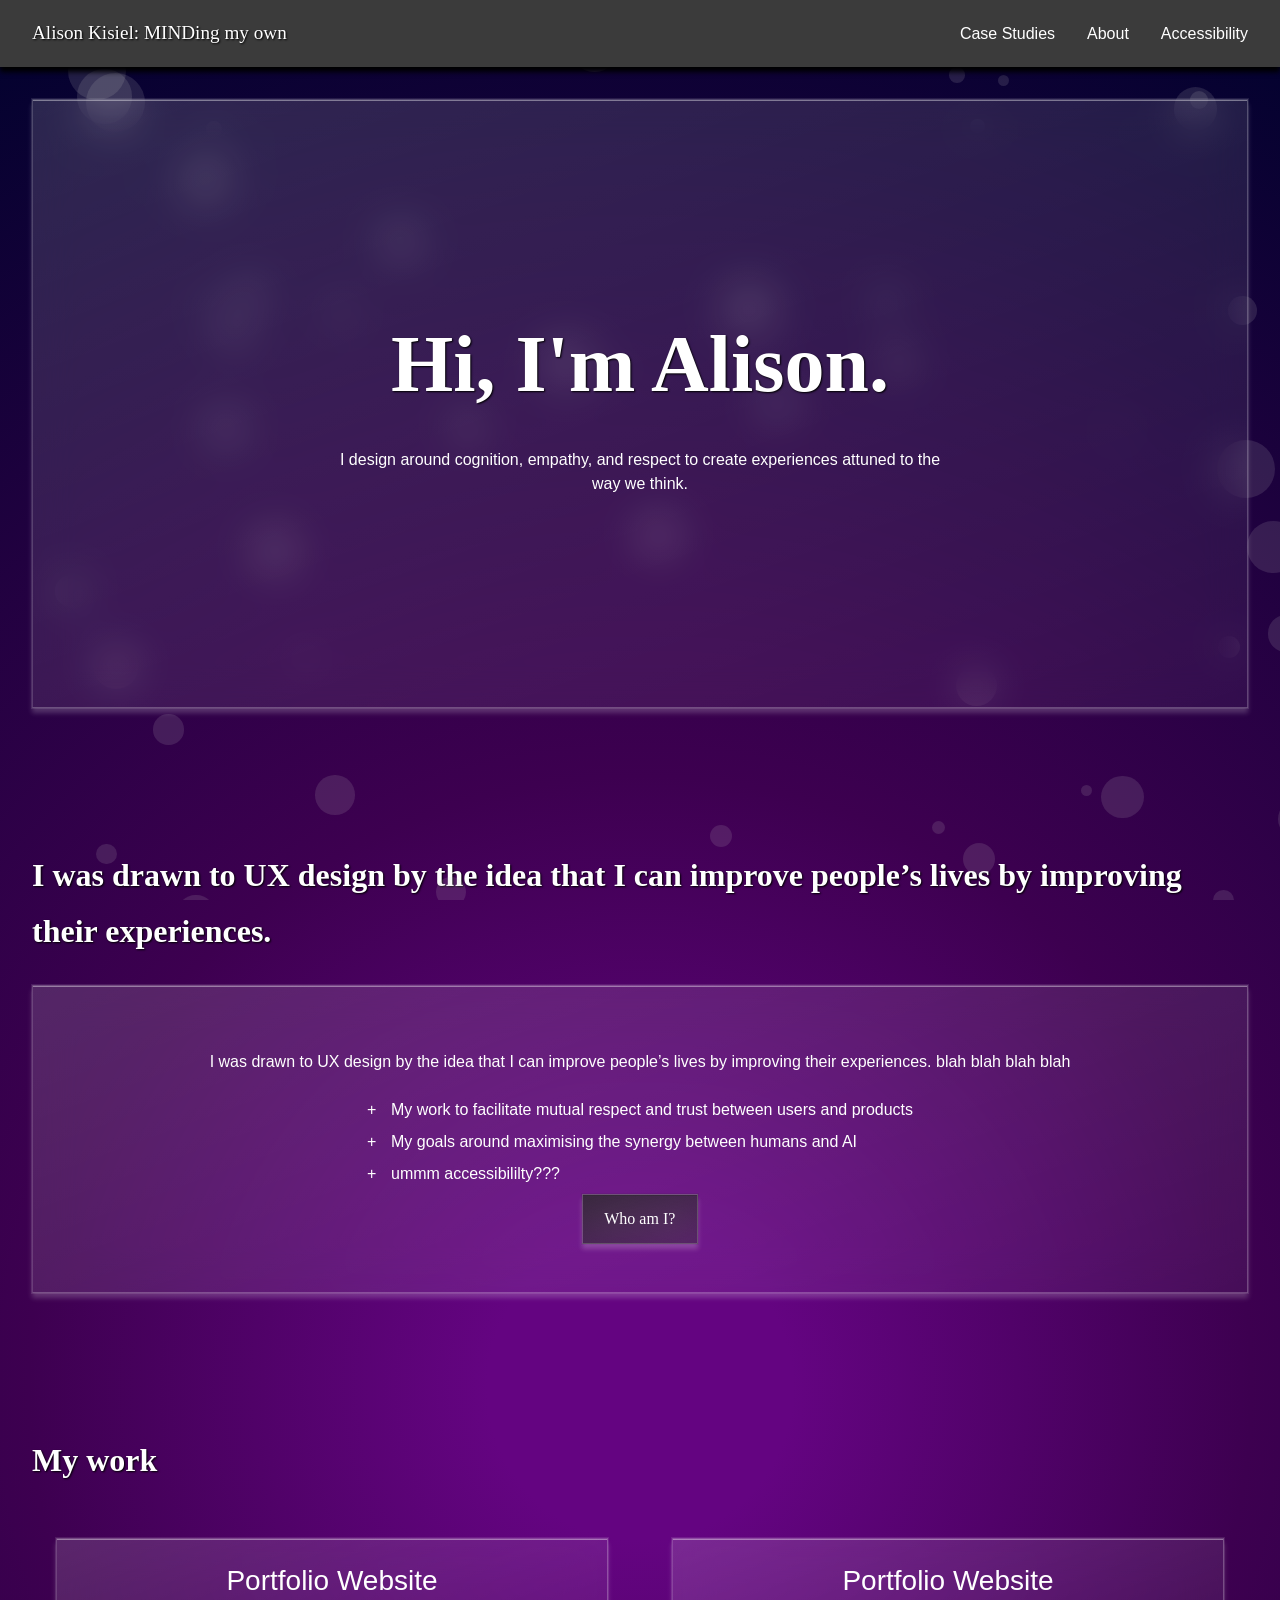
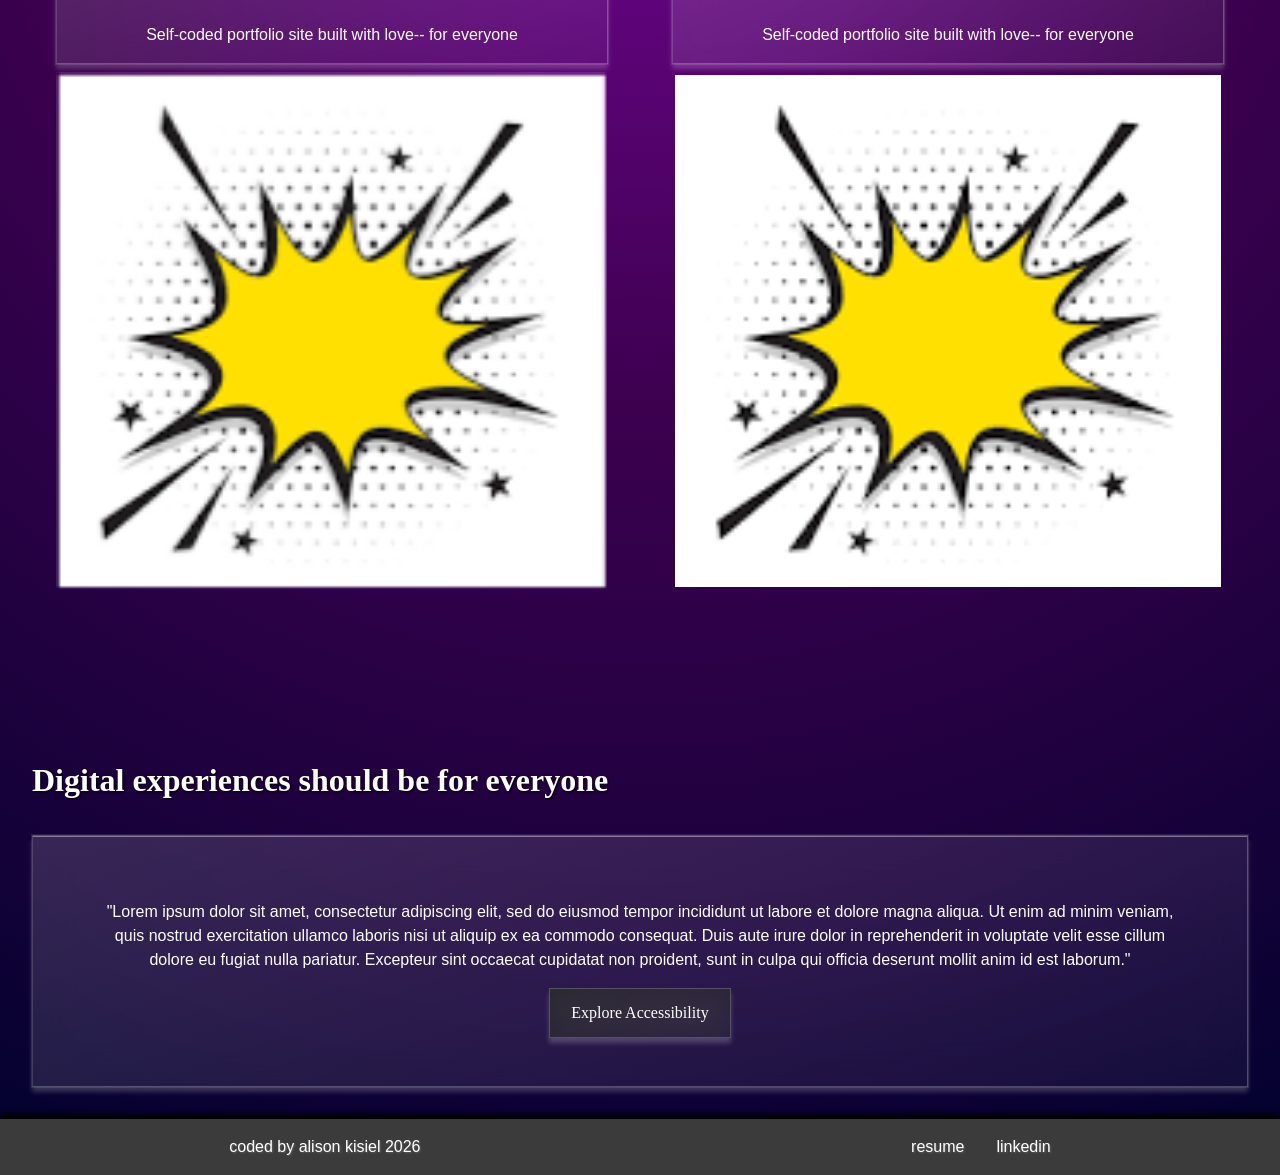
==== index.html @ b7cc429b "4/19/26 12:02 AM added hover states" ====
<!DOCTYPE html>
<html lang="en">
<head>
    <meta charset="UTF-8">
    <meta name="viewport" content="width=device-width, initial-scale=1.0">
    <link rel="stylesheet" href = "css/reset.css"/>
    <link rel="stylesheet" href="css/style.css"/>
    <link rel="stylesheet" href="css/large-style.css"/>
    <script src="https://ajax.googleapis.com/ajax/libs/jquery/3.7.1/jquery.min.js"></script>
    <title>Alison Kisiel Portfolio</title>
</head>
<body>
    <!-- HEADER -->
    <div id="particle-up-container" aria-hidden="true"></div>
    <a href="#main-content" tabindex="1" id="skip-to-content">Skip to main content</a>
    
    <header id="sticky-header">
            <!-- icon for top left of page -->
            <nav>
                <div id="home-button-wrapper">
                    <a href="index.html" id="home-button" class="remove-hover style-a">Alison Kisiel: MINDing my own</a>
                </div>
                <div>
                    <a href="case-studies.html" class="style-a">Case Studies</a>
                    <a href="about.html" class="style-a">About</a>
                    <a href="accessibility.html" class="style-a">Accessibility</a>
                </div>
            </nav>
    </header>


    <!-- MAIN -->
    <main id="main-content">
        <div id="spacing-wrapper" class="glassy-block">
            <div id="name-header">
                <h1 id="main-page-h1">Hi, I'm Alison.</h1>
                <p>I design around cognition, empathy, and respect to create experiences attuned to the way we think.</p>
            </div>
        </div>

        <!-- INTRO -->
        <section id="intro" class="main-section">
            <h2>I was drawn to UX design by the idea that I can improve people’s lives by improving their experiences.</h2>
            <div class="section-sans-header glassy-block">
                <p>I was drawn to UX design by the idea that I can improve people’s lives by improving their experiences. 
                    blah blah blah blah
                </p>
                <ul>
                    <li>My work to facilitate mutual respect and trust between users and products</li>
                    <li>My goals around maximising the synergy between humans and AI</li>
                    <li>ummm accessibililty???</li>
                </ul>
                <a href="about.html" class="explore-button">Who am I?</a>

            </div>
        </section>


        <!-- MY WORK -->
        <section id="my-work" class="main-section" aria-labelledby="my-work-header">
            <h2 id="my-work-header">My work</h2>
            <div id="case-study-card-wrapper">
                <div class="case-study-card">
                    <div id="case-study-card-text" class="glassy-block">
                        <h3>Portfolio Website</h3>
                        <p>Self-coded portfolio site built with love-- for everyone</p>
                    </div>    
                    <figure>                        
                        <a href="case-studies.html">
                            <img src="images/download.png" class="image-link" alt="descriptive alt text for the seond alt text">
                        </a>
                    </figure> 
                </div>

                <div class="case-study-card">
                    <div id="case-study-card-text" class="glassy-block">
                        <h3>Portfolio Website</h3>
                        <p>Self-coded portfolio site built with love-- for everyone</p>
                    </div>
                    <figure>                        
                        <a href="case-studies.html">
                            <img src="images/download.png" class="image-link" alt="descriptive alt text for the second case study image">
                        </a>
                    </figure>
                </div>
            </div>
        </section>
        
        <!-- ACCESSIBILITY -->
        <section id="accessibility-blurb" class="main-section" aria-labelledby="accessibiility-blurb-header">
            <h2 id="accessibiility-blurb-header">Digital experiences should be for everyone</h2>
            <div class="section-sans-header glassy-block">
                <p>"Lorem ipsum dolor sit amet, consectetur adipiscing elit, sed do eiusmod tempor incididunt ut labore et dolore magna aliqua. Ut enim ad minim veniam, quis nostrud exercitation ullamco laboris nisi ut aliquip ex ea commodo consequat. Duis aute irure dolor in reprehenderit in voluptate velit esse cillum dolore eu fugiat nulla pariatur. Excepteur sint occaecat cupidatat non proident, sunt in culpa qui officia deserunt mollit anim id est laborum."</p>
                <a href="accessibility.html" class="explore-button">Explore Accessibility</a>
            </div>
        </section>
    </main>
    <!-- FOOTER -->
    <footer>
        <p>coded by alison kisiel 2026</p>
        <div id="contact">
            <a href="documents/Alison_Kisiel_Resume.pdf" target="_blank" class="style-a">resume</a>
            <a href="https://www.linkedin.com/in/alison-kisiel-950259298/" target="_blank" class="style-a">linkedin</a>
        </div>
    </footer>
    
    <script src="js/javascript.js"></script>
</body>
</html>
---- css/style.css ----
/* ~~~~~~~~~~~~~~~~~~~~~~~STYLING DEFAULTS~~~~~~~~~~~~~~~~~~~~~~~~~~~~ */
* {
    box-sizing: border-box;
}
:root {
    --page-margin: 2em;
    --format-gap: 2em;
    --page-purple: #3d0050;
    --page-blue: #00022d;
    --page-gray: #3b3b3b;
    --card-color: linear-gradient(160deg, rgba(255, 255, 255, 0.15) 0%, rgba(255,255,255, 0.05) 100%);
    --card-border: rgba(255, 255, 255, 0.2);
    --text-color: white;
    --text-shadow-color: black;
    --box-shadow-color: var(--card-border);
;
}

/* text and cross-section styling */
p, li, nav a, footer a, h3 {
    font-family: 'Segoe UI', Tahoma, Geneva, Verdana, sans-serif, sans-serif;
}
h1, h2 {
    font-family: Georgia, 'Times New Roman', Times, serif;
    text-shadow: 1px 1px 2px var(--text-shadow-color);

}
#home-button {
    font-family: Georgia, 'Times New Roman', Times, serif;
    font-size: 1.2em;
    text-shadow: 1px 1px 2px var(--text-shadow-color);
}
footer > * {
    text-shadow: 1px 1px 2px var(--box-shadow-color);
}
h1 {
    display: block;
    font-size: 3em;
    font-weight: bold;
    line-height: 1.2em;
    margin-top: 0.25em;
    margin-bottom: 0.25em;
    color: var(--text-color);
 }
 h2 {
    display: block;
    line-height: 1.75em;
    font-weight: bold;
    font-size: 2em;
    margin-top: 0.83em;
    margin-bottom: 0.83em;
    color: var(--text-color);

 }
 h3 {
    display: block;
    /* font-weight: bold; */
    /* font-size: 1.35em; */
    font-size: 1.75em;
    margin-top: 1em;
    margin-bottom: 1em;
    color: var(--text-color);

 }
p, nav a{
    display: block;
    line-height: 1.5em;
    margin-top: 1em;
    margin-bottom: 1em;
    color: var(--text-color);

}
ul {
    list-style: none;
    padding-left: 0;
}
li {
    position: relative;
    padding-left: 1.5em;

    display: block;
    line-height: 1.5em;
    margin-top: 0.5em;
    margin-bottom: 0.5em;
    color: var(--text-color);
}
li:before {
    content: "+";
    position: absolute;
    left: 0;
}

a:focus-visible {
border: 3px dashed red;
}


body {
    background: radial-gradient(circle at center, #640481 10%, var(--page-purple) 40%, var(--page-blue));
}

/* styling nav links */
a {
    color: var(--text-color);
    text-decoration: none;
    position: relative;
    z-index: 0;
}
.style-a:before{
    content:"";
    inset: -0.5em;
    position: absolute;
    pointer-events: none;
    transition: opacity 0.2s ease;
    opacity: 0;
    z-index: -1;


    background: var(--card-color);
    border: 1px solid var(--card-border);
    backdrop-filter: blur(20px);
    box-shadow: 0 1px 1px var(--box-shadow-color),
    inset 0 1px 0 rgba(255, 255, 255, 0.4),
    0 0 0 1px rgba(255, 255, 255, 0.1);
}
.style-a:hover:before {
    opacity: 1;
}




#skip-to-content {
    display: block;
    position: absolute;
    top: -100px;
    text-align: center;
    background-color: white;
    color: black; 
    padding: 1em;  
    z-index: 100;

    transition-property: top;
    transition-duration: 0.2s;
}
#skip-to-content:focus {
    top:10px;
    left: 10px;

}



/* styling the cards to be glossy*/
.glassy-block {
    background: var(--card-color);
    border: 1px solid var(--card-border);
    backdrop-filter: blur(20px);

    box-shadow: 0 5px 5px var(--box-shadow-color),
    inset 0 1px 0 rgba(255, 255, 255, 0.4),
    0 0 0 1px rgba(255, 255, 255, 0.1);
}

.section-sans-header {
    padding: 3em 4em;
}

/* styling the buttons inside the cards to be even glassier */
.explore-button {
    background:linear-gradient(
    160deg,
    rgba(43, 43, 43, 0.8) 0%, 
    rgba(43, 43, 43, 0.4) 100%
    );

    border: 1px solid var(--card-border);
    backdrop-filter: blur(15px);
    transition: 0.1s box-shadow ease;

    box-shadow: 0 5px 5px var(--box-shadow-color),
    inset 0 1px 0 rgba(43, 43, 43, 0.4),
    0 0 0 1px rgba(43, 43, 43, 0.1);
    padding: 1em 1.33em;
}
.explore-button:hover {
    box-shadow: 0 -2px 3px var(--box-shadow-color),
    inset 1px 2px 5px 2px rgba(43, 43, 43, 0.4),
    0 0 0 1px rgba(43, 43, 43, 0.1);
}

/*~~~~~~~~~~~~~~~~~~~~~~~~~STYLING MAIN PAGE~~~~~~~~~~~~~~~~~~~~ */
#main-page-h1 {
    font-size: 5em;
}

/* styling the main content */
main {
    margin: var(--page-margin);
    display: grid;
    gap: 7em;
}

/* styling the hi im alison block */
#spacing-wrapper {
    display: flex;
    justify-content: center;
    align-content: center;
    
}

#name-header {
    aspect-ratio: 1;
    display: grid;
    align-content: center;
    justify-content: center;
    text-align: center;
    width: 50%;

}
#name-header p {
    font-size: 1em;
}

#my-work {
    display: grid;
}
#case-study-card-wrapper {
    display: grid;
    gap: 1em;
}

.case-study-card {
    display: grid;
    padding: 1.5em;
    justify-content: stretch;
    gap: 0.5em;
}

#case-study-card-text {
    /* padding: 0.75em 1em; */
    text-align: center;
    /* justify-self: center; */
}



/* making the image BIG */
.case-study-card img {
    display: block;
    width: 100%;
    height: auto;
    padding: 3px;
}
.case-study-card a {
    display: block;
    outline-offset: 4px;
}



/* fix the h3 top margin for spacing */
.case-study-card > *{
    text-align: left;
}
/*                                     */

/*                          */

/* styling accesssibility card without header and the top blurb*/
.section-sans-header {
    display: grid;
    justify-items: center;
}
.section-sans-header p {    
    text-align: center;
}   



/* styling the footer */
footer {
    display: flex;
    position: relative;
    justify-content: space-around;
    margin: var(--page-margin);
    gap: var(--format-gap);
    background-color: var(--page-gray);
    box-shadow: 0px -5px 5px black;
    margin: 0;
    
}
#contact {
    display: flex;
    align-items: center;
    gap: var(--format-gap);
}

@media (min-width: 700px) {
    
}


/* styling the particles */
#particle-up-container {
    position: fixed;
    top: 0;
    left: 0;
    width: 100%;
    height: 100%;
    z-index: 0;
    /* stops particles from expanding the screen */
    overflow: hidden;
    /* stops it from blocking clicks */
    pointer-events: none;
    
}
.particle {
    position: absolute;
    border-radius: 50%;
    background: rgba(194, 194, 194, 0.15);
    animation: float 10s infinite linear;
}

@keyframes float {
    0% {
        transform: translateY(0) rotate(0deg);
        opacity: 1;
    }
    100% {
        transform: translateY(-150vh) rotate(360deg);
        opacity: 0;
    }
}




/* ~~~~~~~~~~~~~~~~~~~~~~~~~~~STYLING THE ACCESSIBILITY PAGE~~~~~~~~~~~~~~~~~~~~~~~~~~~~~~~~~~ */



/* ~~~~~~~~~~~~~~~~~~~~~~~~~~~STYLING THE CASE STUDIES PAGE~~~~~~~~~~~~~~~~~~~~~~~~~~~~~~~~~~ */
#cs-case-study-card-wrapper {
    display: grid;
    gap: 2em;
}

/* ~~~~~~~~~~~~~~~~~~~~~~~~~~~STYLING THE ABOUT PAGE~~~~~~~~~~~~~~~~~~~~~~~~~~~~~~~~~~ */
---- css/large-style.css ----
@media (min-width: 700px) {

/* styling the header */


#sticky-header {
    position: sticky;
    z-index: 50;
    top: 0;
    transition: top 0.5s ease-in-out;
    background-color: var(--page-gray);
    box-shadow: 0px 5px 5px var(--text-shadow-color);
    
}


nav { 
    margin: 0 var(--page-margin);
    display: flex;
    justify-content: space-between;
    align-items: center;
    gap: var(--format-gap);
}
nav div {
    display: flex;
    justify-content: flex-end;
    gap: var(--format-gap);
}
nav div a {
    text-align: center;
}
}

@media (min-width: 1000px) {
    #case-study-card-wrapper {
    display: grid;
    grid-template-columns: auto auto;
    gap: 1em;
}
}
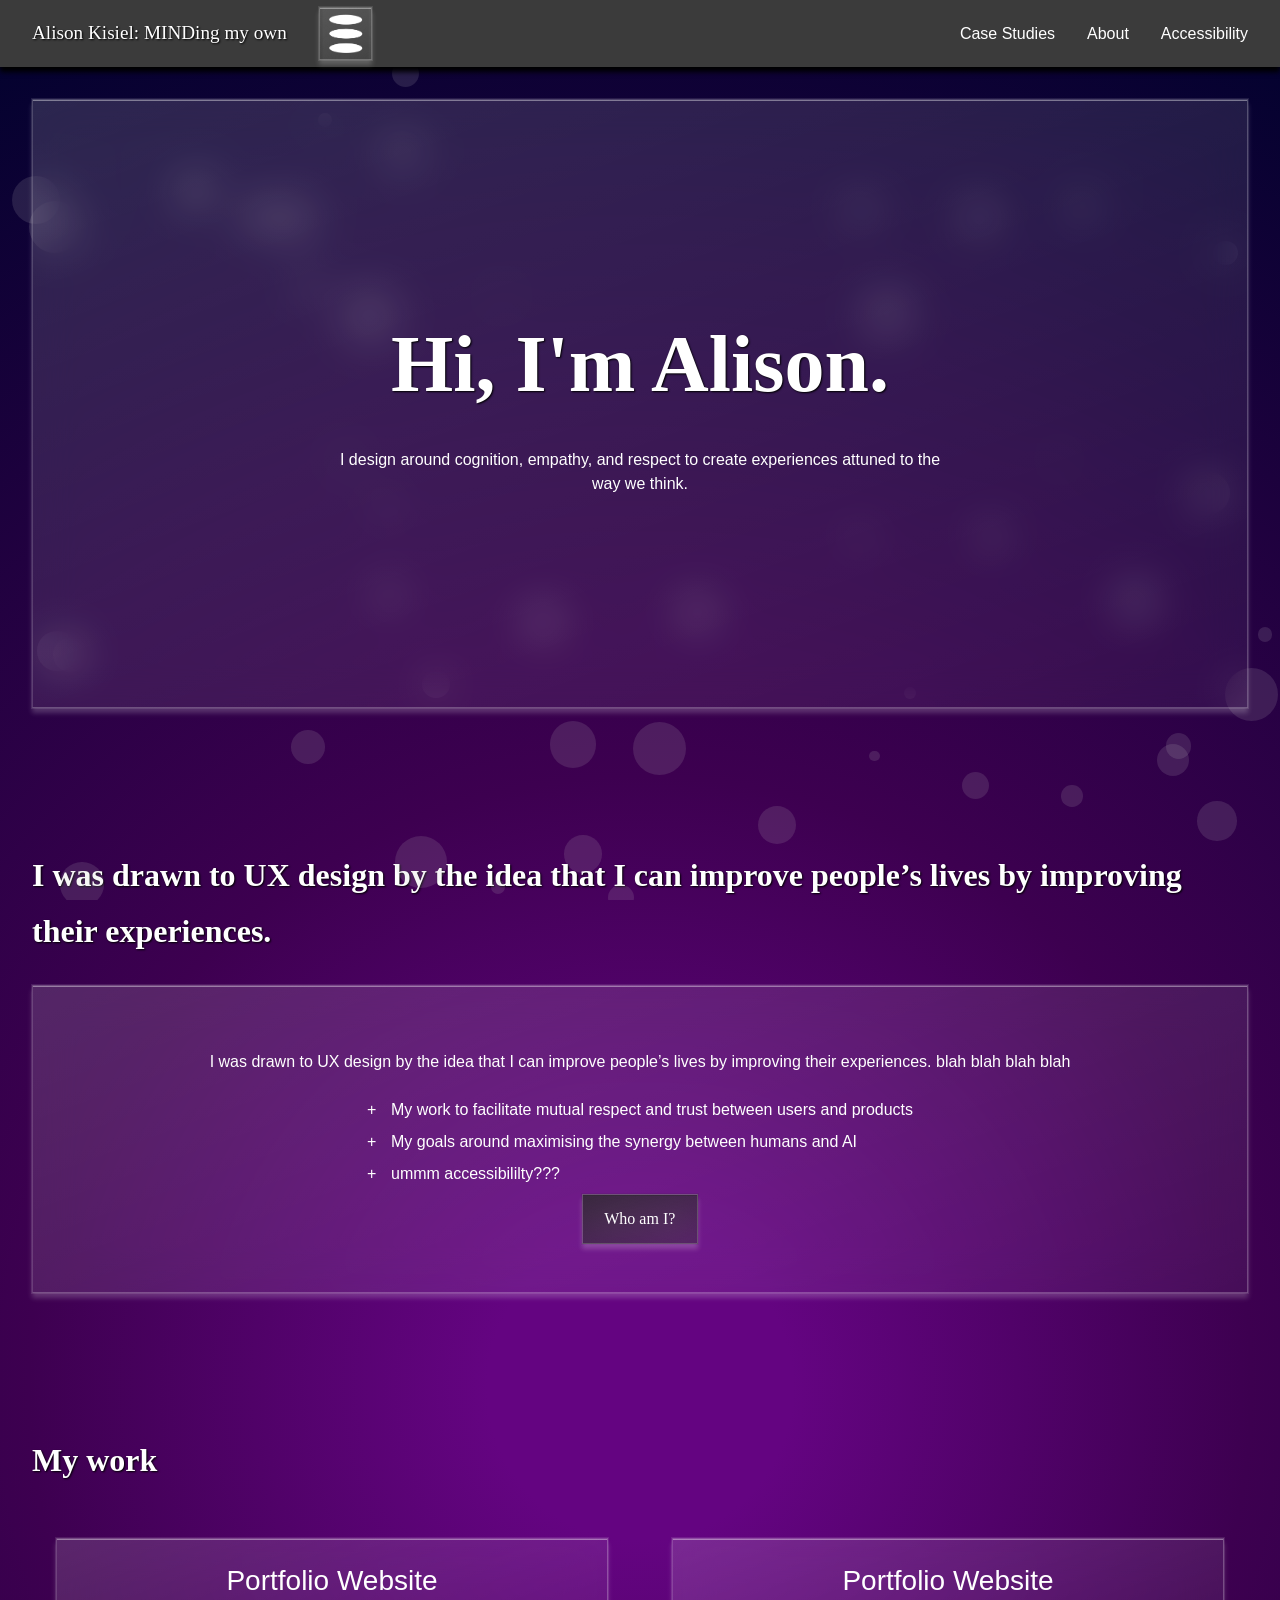
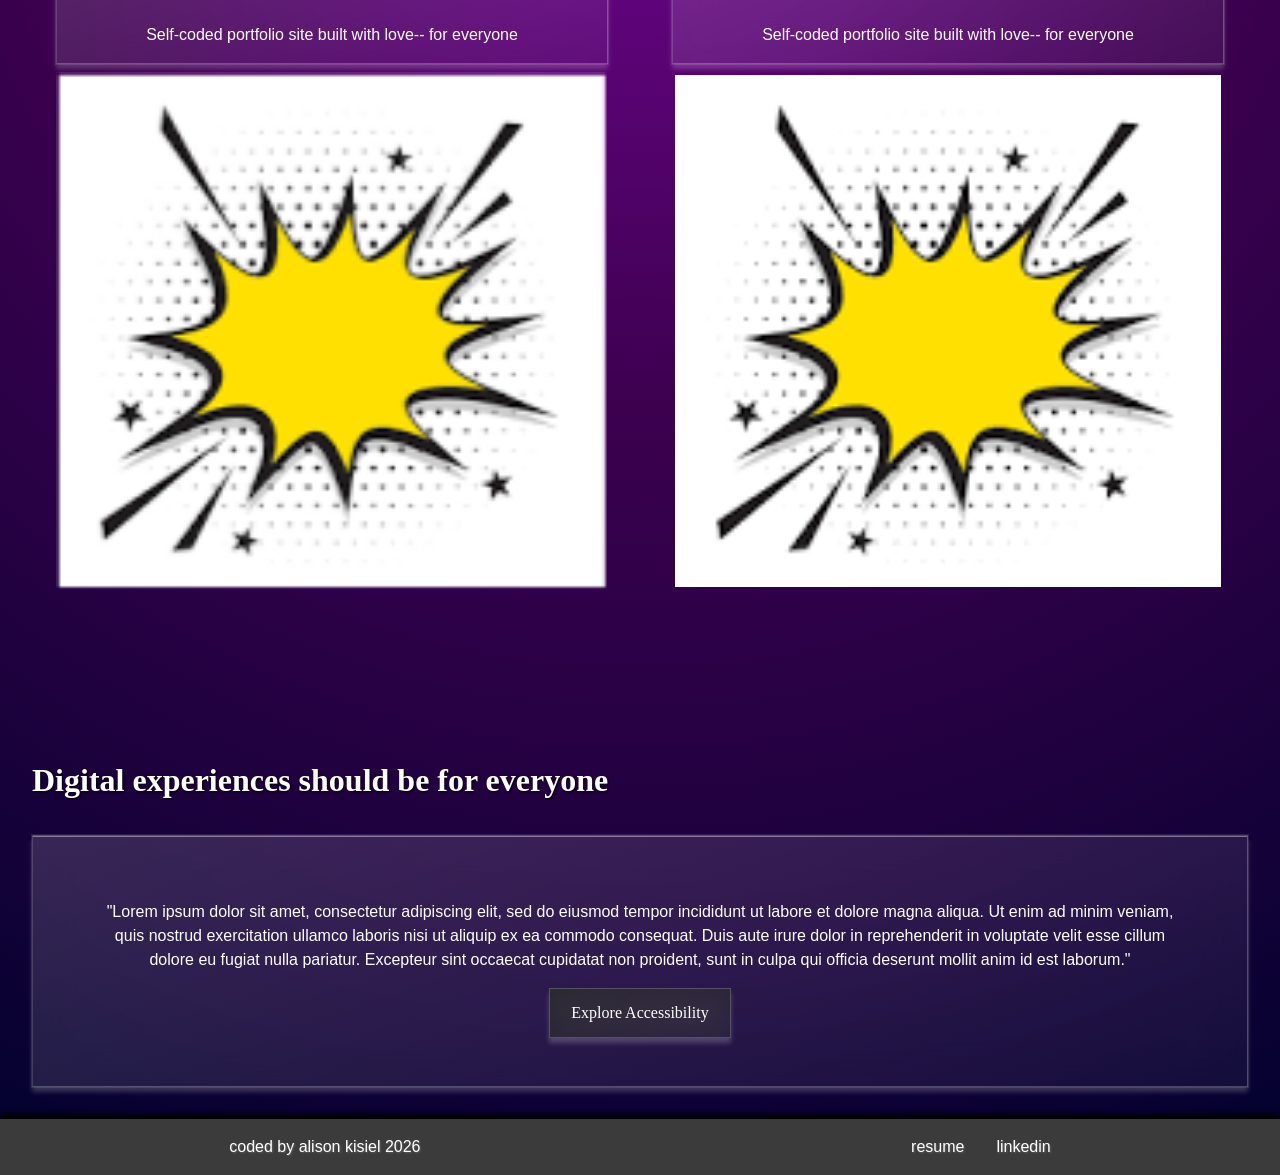
==== commit b33a808b: "added collapsabe banner" ====
--- a/index.html
+++ b/index.html
@@ -6,7 +6,6 @@
     <link rel="stylesheet" href = "css/reset.css"/>
     <link rel="stylesheet" href="css/style.css"/>
     <link rel="stylesheet" href="css/large-style.css"/>
-    <script src="https://ajax.googleapis.com/ajax/libs/jquery/3.7.1/jquery.min.js"></script>
     <title>Alison Kisiel Portfolio</title>
 </head>
 <body>
@@ -19,13 +18,15 @@
             <nav>
                 <div id="home-button-wrapper">
                     <a href="index.html" id="home-button" class="remove-hover style-a">Alison Kisiel: MINDing my own</a>
+                    <button id="menu-toggle" class="glassy-block"></button>
                 </div>
-                <div>
+                <div id="menu-items">
                     <a href="case-studies.html" class="style-a">Case Studies</a>
                     <a href="about.html" class="style-a">About</a>
                     <a href="accessibility.html" class="style-a">Accessibility</a>
                 </div>
             </nav>
+            
     </header>
 
 
--- a/css/style.css
+++ b/css/style.css
@@ -128,8 +128,6 @@
 }
 
 
-
-
 #skip-to-content {
     display: block;
     position: absolute;
@@ -188,6 +186,50 @@
     inset 1px 2px 5px 2px rgba(43, 43, 43, 0.4),
     0 0 0 1px rgba(43, 43, 43, 0.1);
 }
+
+
+
+/* styling the header (mobile-first)*/
+#sticky-header {
+    display: grid;
+    justify-content: stretch;
+    position: sticky;
+    z-index: 50;
+    top: 0;
+    transition: top 0.5s ease-in-out;
+    background-color: var(--page-gray);
+    box-shadow: 0px 5px 5px var(--text-shadow-color);
+}
+#home-button-wrapper {
+    display: flex;
+    align-items: center;
+    justify-content: space-between;
+
+}
+#menu-toggle {
+    background: var(--card-color), url("../images/three-lines.png");
+    background-size: 90%;
+    background-position: center;
+    transition: box-shadow 0.2s ease-in;
+    height: 4em;
+    width: 4em;
+}
+#menu-toggle:hover {
+    box-shadow: 0 -2px 3px var(--box-shadow-color),
+    inset 1px 2px 5px 2px rgba(255, 255, 255, 0.4),
+    0 0 0 1px rgba(255, 255, 255, 0.1);
+}
+.invisible {
+    display:none;
+}
+
+nav {
+    margin: 0 var(--page-margin);
+    display: grid;
+}
+
+
+
 
 /*~~~~~~~~~~~~~~~~~~~~~~~~~STYLING MAIN PAGE~~~~~~~~~~~~~~~~~~~~ */
 #main-page-h1 {
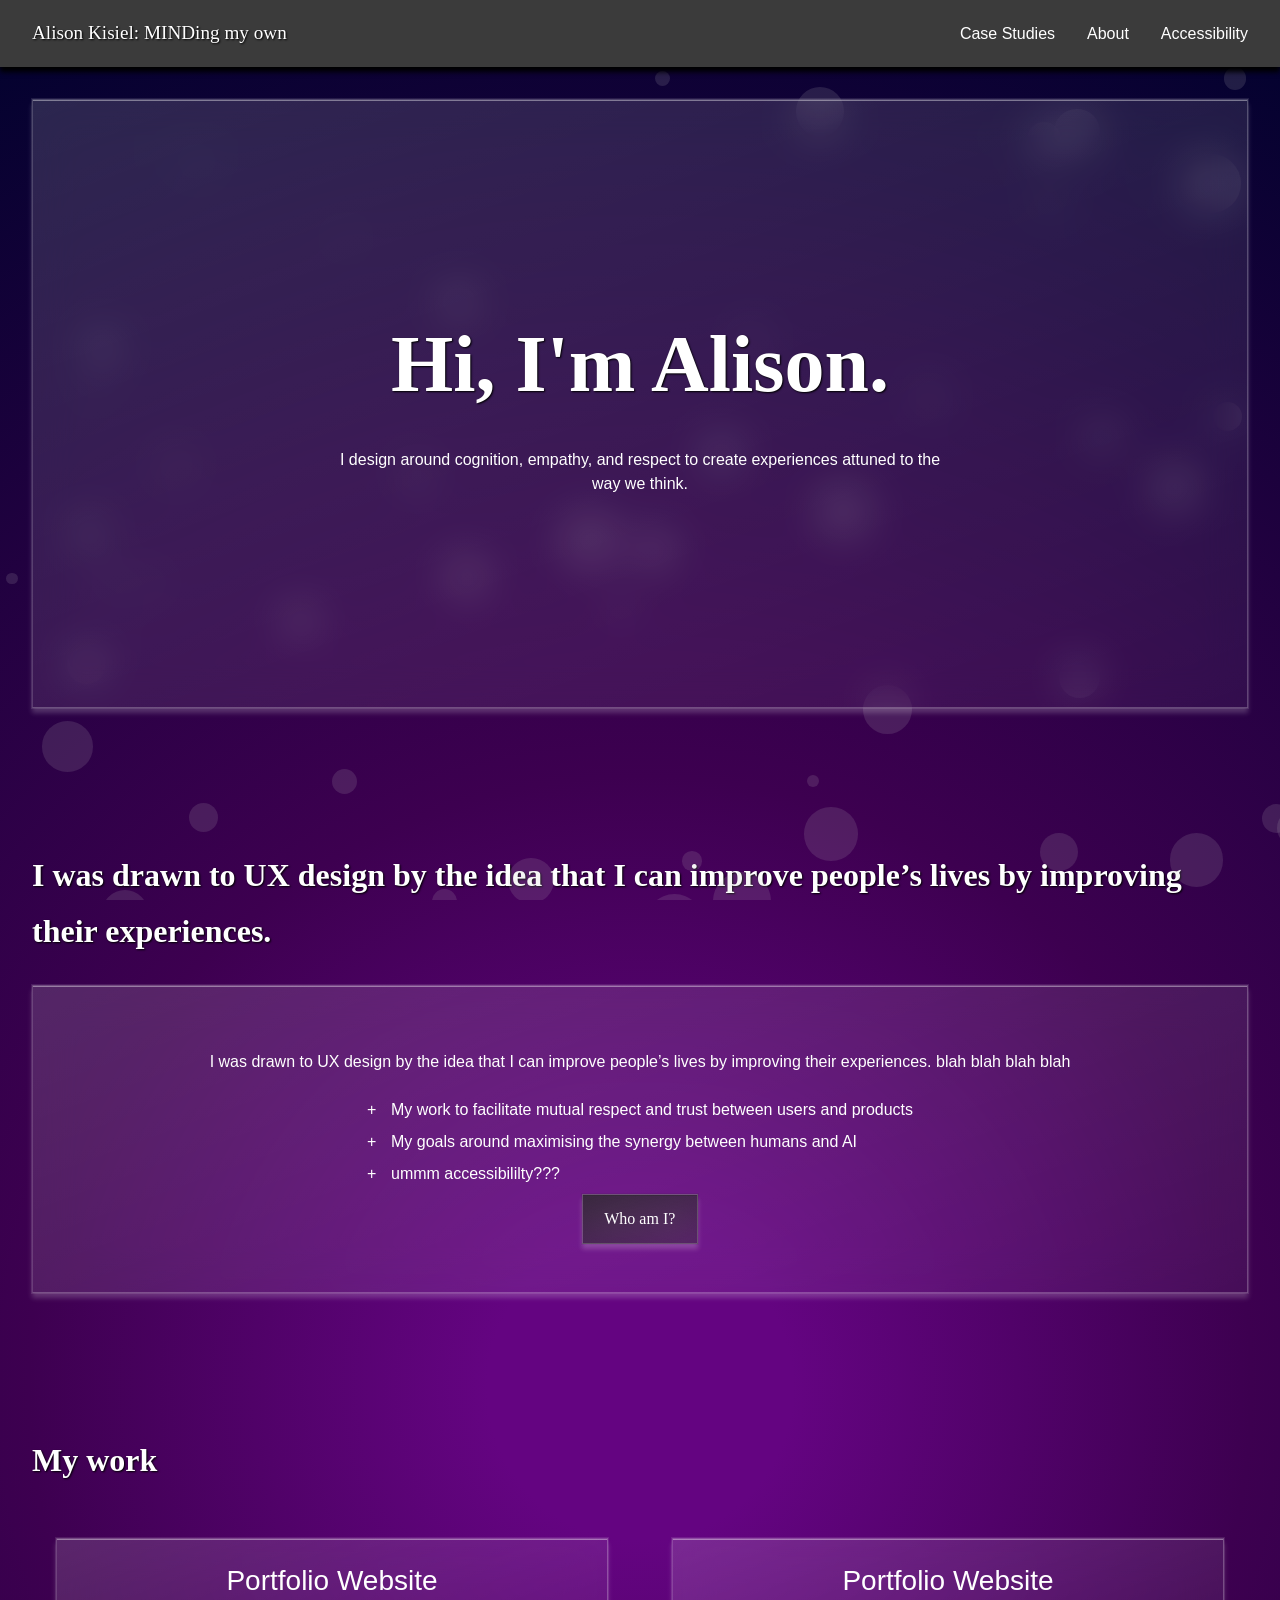
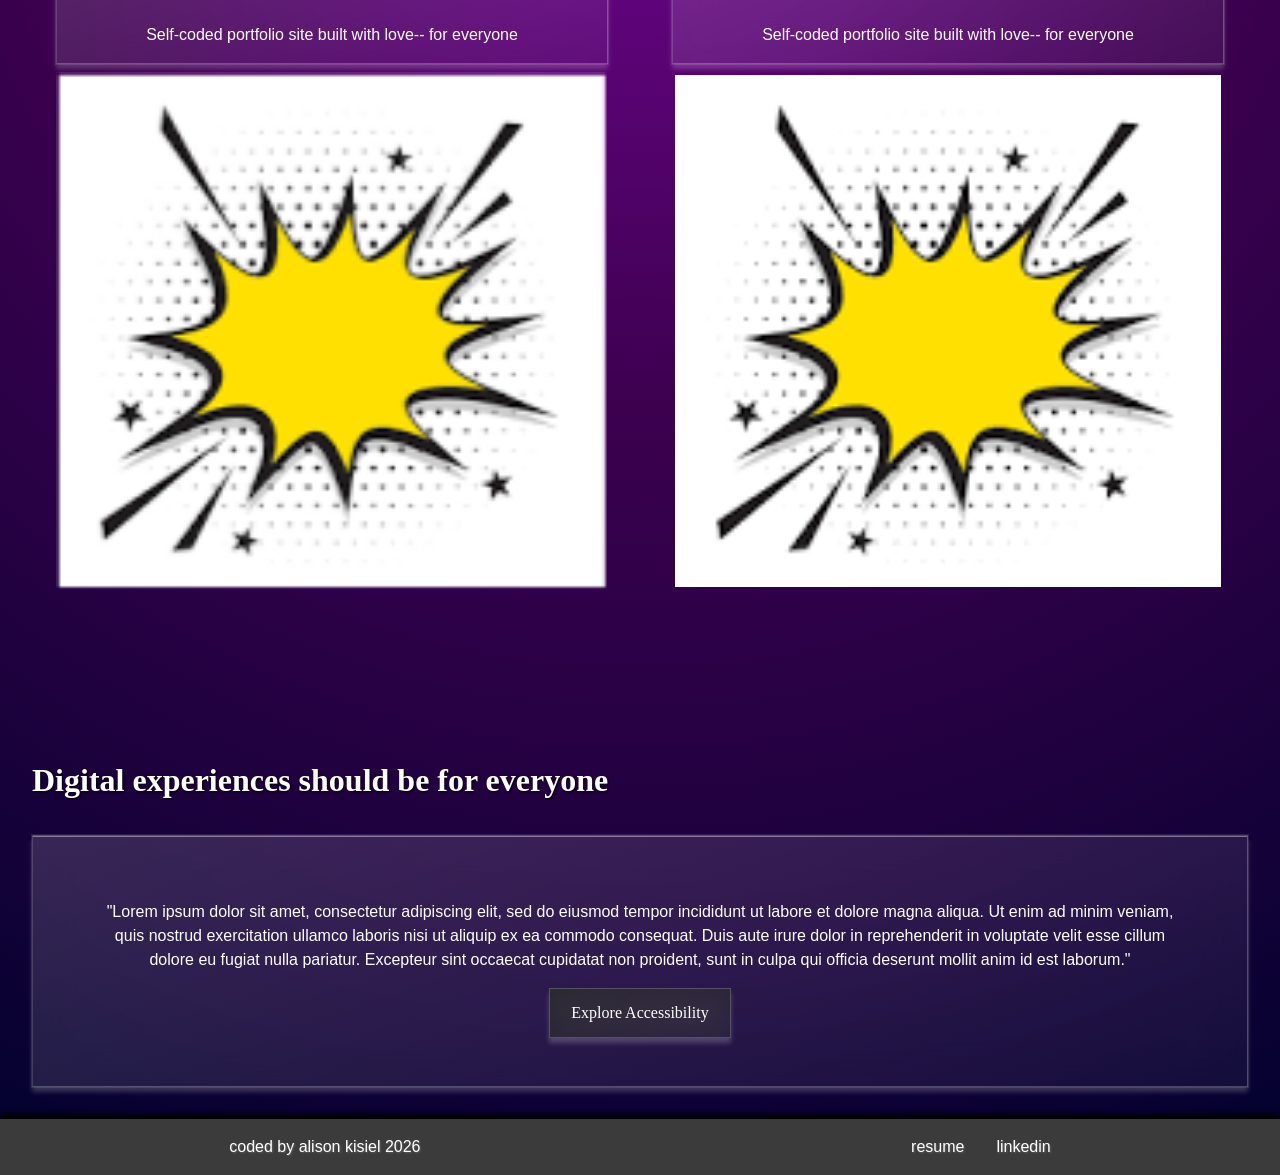
==== commit 6bb165f9: "4/19/26 5:39 PM we are almost done just gotta do spacing & clamp" ====
--- a/index.html
+++ b/index.html
@@ -20,7 +20,7 @@
                     <a href="index.html" id="home-button" class="remove-hover style-a">Alison Kisiel: MINDing my own</a>
                     <button id="menu-toggle" class="glassy-block"></button>
                 </div>
-                <div id="menu-items">
+                <div id="menu-items" class="invisible">
                     <a href="case-studies.html" class="style-a">Case Studies</a>
                     <a href="about.html" class="style-a">About</a>
                     <a href="accessibility.html" class="style-a">Accessibility</a>
--- a/css/style.css
+++ b/css/style.css
@@ -210,6 +210,8 @@
     background: var(--card-color), url("../images/three-lines.png");
     background-size: 90%;
     background-position: center;
+    background-repeat: no-repeat;
+    
     transition: box-shadow 0.2s ease-in;
     height: 4em;
     width: 4em;
@@ -219,6 +221,7 @@
     inset 1px 2px 5px 2px rgba(255, 255, 255, 0.4),
     0 0 0 1px rgba(255, 255, 255, 0.1);
 }
+
 .invisible {
     display:none;
 }
@@ -296,8 +299,17 @@
 }
 .case-study-card a {
     display: block;
+    object-fit: cover;
+    align-content: center;
+    justify-content: center;
     outline-offset: 4px;
-}
+    transition: transform 0.2s ease;
+}
+
+.case-study-card a:hover img {
+    transform: scale(0.98);
+}
+
 
 
 
@@ -337,11 +349,6 @@
     align-items: center;
     gap: var(--format-gap);
 }
-
-@media (min-width: 700px) {
-    
-}
-
 
 /* styling the particles */
 #particle-up-container {
@@ -389,3 +396,16 @@
 }
 
 /* ~~~~~~~~~~~~~~~~~~~~~~~~~~~STYLING THE ABOUT PAGE~~~~~~~~~~~~~~~~~~~~~~~~~~~~~~~~~~ */
+
+
+
+
+@media (prefers-reduced-motion: reduce) {
+    *, *:before, *:hover {
+        transition: none !important;
+    }
+    .particle {
+        animation: none;
+    }
+
+}
--- a/css/large-style.css
+++ b/css/large-style.css
@@ -1,8 +1,6 @@
 @media (min-width: 700px) {
 
 /* styling the header */
-
-
 #sticky-header {
     position: sticky;
     z-index: 50;
@@ -10,7 +8,12 @@
     transition: top 0.5s ease-in-out;
     background-color: var(--page-gray);
     box-shadow: 0px 5px 5px var(--text-shadow-color);
-    
+}
+#menu-toggle {
+    display: none;
+}
+#menu-items {
+    display: flex;
 }
 
 
@@ -31,6 +34,10 @@
 }
 }
 
+
+
+
+
 @media (min-width: 1000px) {
     #case-study-card-wrapper {
     display: grid;
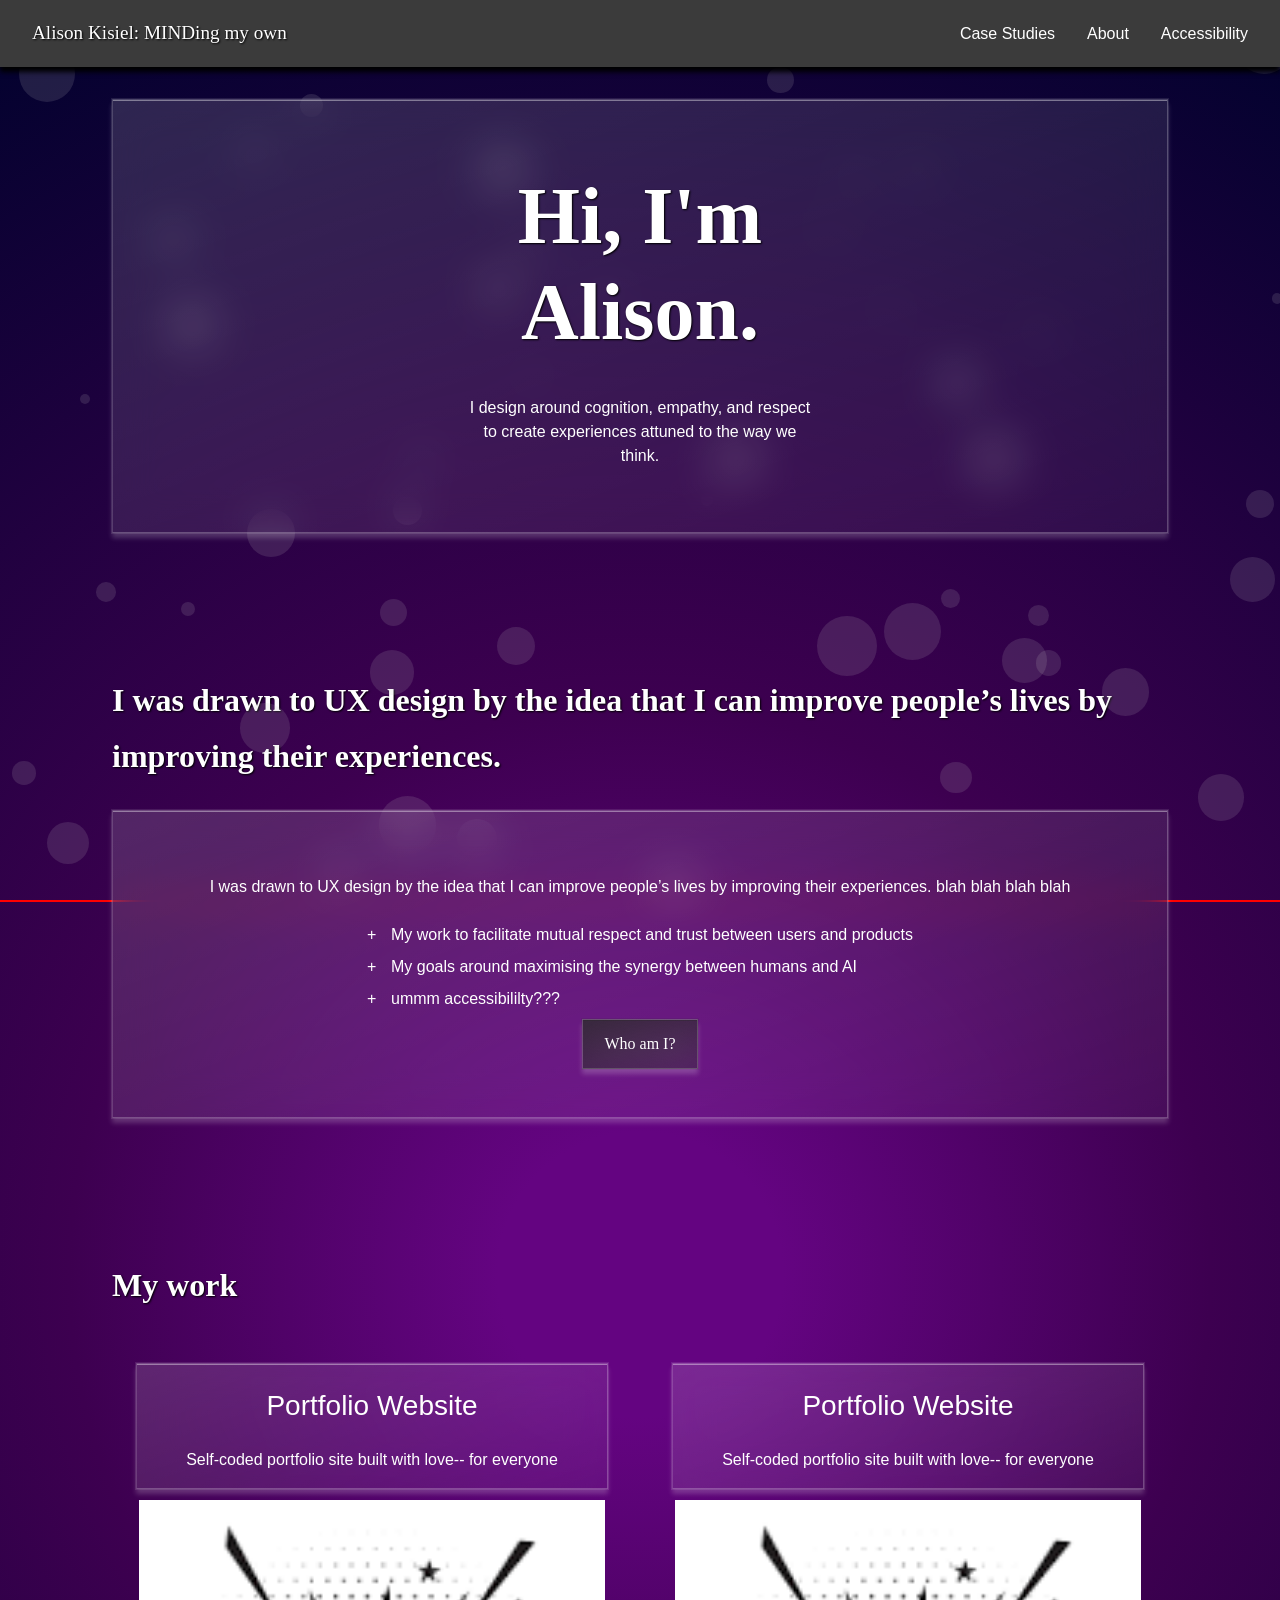
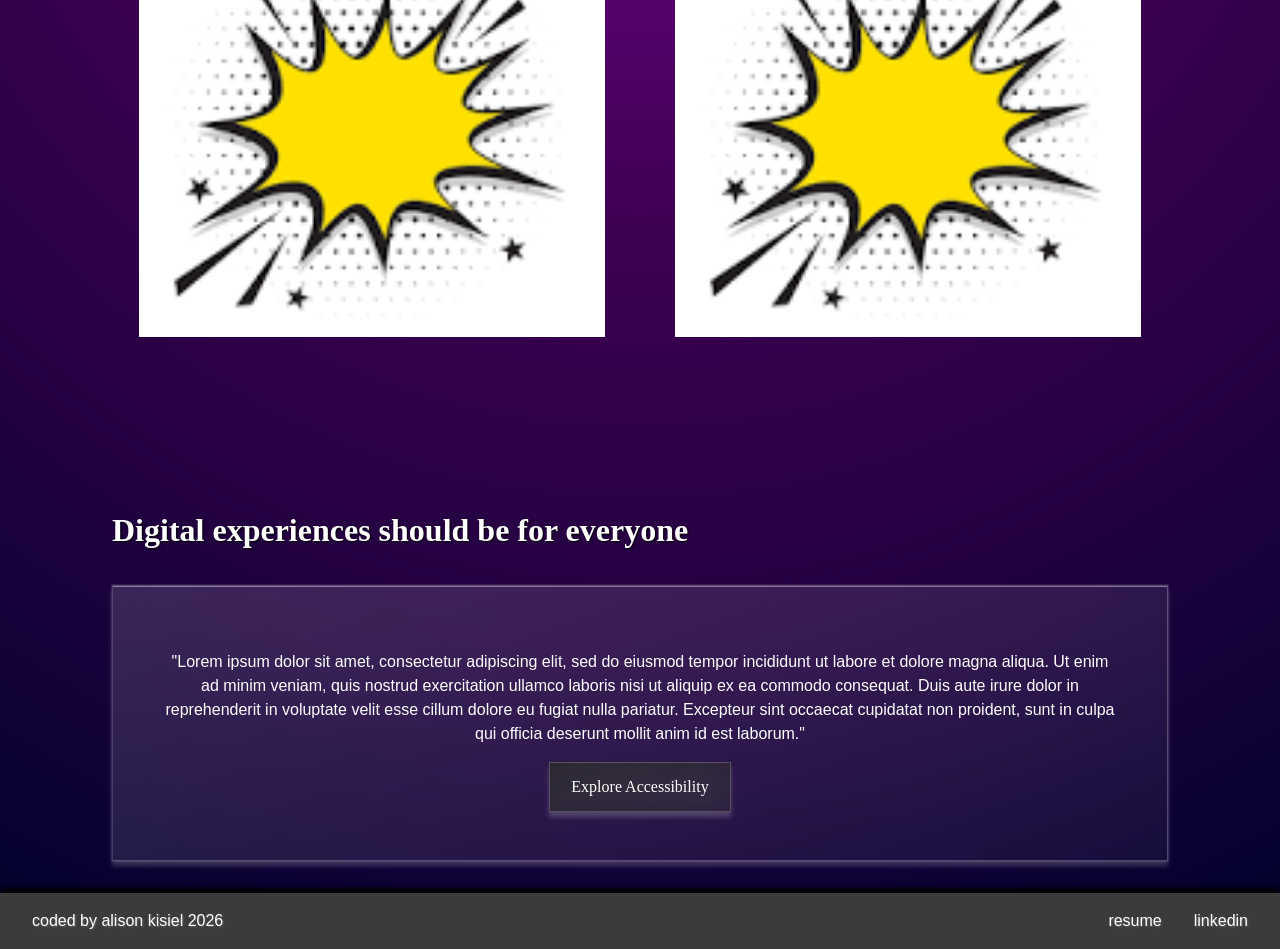
==== commit 4e7bcf45: "fixed footer" ====
--- a/index.html
+++ b/index.html
@@ -98,10 +98,12 @@
     </main>
     <!-- FOOTER -->
     <footer>
-        <p>coded by alison kisiel 2026</p>
-        <div id="contact">
-            <a href="documents/Alison_Kisiel_Resume.pdf" target="_blank" class="style-a">resume</a>
-            <a href="https://www.linkedin.com/in/alison-kisiel-950259298/" target="_blank" class="style-a">linkedin</a>
+        <div id="footer-wrapper">
+            <p>coded by alison kisiel 2026</p>
+            <div id="contact">
+                <a href="documents/Alison_Kisiel_Resume.pdf" target="_blank" class="style-a">resume</a>
+                <a href="https://www.linkedin.com/in/alison-kisiel-950259298/" target="_blank" class="style-a">linkedin</a>
+            </div>
         </div>
     </footer>
     
--- a/css/style.css
+++ b/css/style.css
@@ -3,8 +3,8 @@
     box-sizing: border-box;
 }
 :root {
-    --page-margin: 2em;
-    --format-gap: 2em;
+    --page-margin: clamp(1rem, 5vw, 2rem);
+    --format-gap: 2rem;
     --page-purple: #3d0050;
     --page-blue: #00022d;
     --page-gray: #3b3b3b;
@@ -27,7 +27,7 @@
 }
 #home-button {
     font-family: Georgia, 'Times New Roman', Times, serif;
-    font-size: 1.2em;
+    font-size: clamp(1rem, 2vw, 1.2rem);
     text-shadow: 1px 1px 2px var(--text-shadow-color);
 }
 footer > * {
@@ -35,7 +35,7 @@
 }
 h1 {
     display: block;
-    font-size: 3em;
+    font-size: clamp(1rem, 5vw, 3rem);
     font-weight: bold;
     line-height: 1.2em;
     margin-top: 0.25em;
@@ -46,7 +46,7 @@
     display: block;
     line-height: 1.75em;
     font-weight: bold;
-    font-size: 2em;
+    font-size: clamp(1.2rem, 5vw, 2rem);
     margin-top: 0.83em;
     margin-bottom: 0.83em;
     color: var(--text-color);
@@ -56,7 +56,7 @@
     display: block;
     /* font-weight: bold; */
     /* font-size: 1.35em; */
-    font-size: 1.75em;
+    font-size: 1.75rem;
     margin-top: 1em;
     margin-bottom: 1em;
     color: var(--text-color);
@@ -135,7 +135,7 @@
     text-align: center;
     background-color: white;
     color: black; 
-    padding: 1em;  
+    padding: clamp(0.2em, 5vw, 1em);  
     z-index: 100;
 
     transition-property: top;
@@ -161,7 +161,8 @@
 }
 
 .section-sans-header {
-    padding: 3em 4em;
+    padding: clamp(0.25em, 5vw, 3em) clamp(0.33em, 5vw, 3em);
+    /* padding: 3em 4em; */
 }
 
 /* styling the buttons inside the cards to be even glassier */
@@ -179,7 +180,7 @@
     box-shadow: 0 5px 5px var(--box-shadow-color),
     inset 0 1px 0 rgba(43, 43, 43, 0.4),
     0 0 0 1px rgba(43, 43, 43, 0.1);
-    padding: 1em 1.33em;
+    padding: clamp(0.2em, 5vw, 1em) clamp(0.3em, 5vw, 1.33em);
 }
 .explore-button:hover {
     box-shadow: 0 -2px 3px var(--box-shadow-color),
@@ -236,7 +237,7 @@
 
 /*~~~~~~~~~~~~~~~~~~~~~~~~~STYLING MAIN PAGE~~~~~~~~~~~~~~~~~~~~ */
 #main-page-h1 {
-    font-size: 5em;
+    font-size: clamp(1rem, 10vw, 5rem);
 }
 
 /* styling the main content */
@@ -251,20 +252,22 @@
     display: flex;
     justify-content: center;
     align-content: center;
+    padding: clamp(0.25em, 5vw, 3em) clamp(0.33em, 5vw, 3em);
+
     
 }
 
 #name-header {
-    aspect-ratio: 1;
+    /* aspect-ratio: 1; */
     display: grid;
     align-content: center;
-    justify-content: center;
+    justify-items: center;
     text-align: center;
+    /* width: 50%; */
+}
+#name-header *{
     width: 50%;
-
-}
-#name-header p {
-    font-size: 1em;
+    
 }
 
 #my-work {
@@ -296,6 +299,7 @@
     width: 100%;
     height: auto;
     padding: 3px;
+    transition: transform 0.2s ease;
 }
 .case-study-card a {
     display: block;
@@ -303,7 +307,6 @@
     align-content: center;
     justify-content: center;
     outline-offset: 4px;
-    transition: transform 0.2s ease;
 }
 
 .case-study-card a:hover img {
@@ -325,6 +328,7 @@
 .section-sans-header {
     display: grid;
     justify-items: center;
+    
 }
 .section-sans-header p {    
     text-align: center;
@@ -334,16 +338,18 @@
 
 /* styling the footer */
 footer {
-    display: flex;
     position: relative;
-    justify-content: space-around;
-    margin: var(--page-margin);
-    gap: var(--format-gap);
     background-color: var(--page-gray);
     box-shadow: 0px -5px 5px black;
-    margin: 0;
-    
-}
+}
+#footer-wrapper {
+    display: flex;
+    justify-content: space-between;
+    margin: 0 var(--page-margin);
+    gap: 0 var(--format-gap);
+    margin-bottom: 0;
+}
+
 #contact {
     display: flex;
     align-items: center;
@@ -355,8 +361,8 @@
     position: fixed;
     top: 0;
     left: 0;
-    width: 100%;
-    height: 100%;
+    width: 100vw;
+    height: 100vh;
     z-index: 0;
     /* stops particles from expanding the screen */
     overflow: hidden;
@@ -408,4 +414,8 @@
         animation: none;
     }
 
-}+}
+
+#particle-up-container {
+    outline: solid 2px red;
+}
--- a/css/large-style.css
+++ b/css/large-style.css
@@ -1,4 +1,9 @@
 @media (min-width: 700px) {
+:root {
+    --page-margin: 2rem 7rem;
+
+}
+
 
 /* styling the header */
 #sticky-header {
@@ -8,6 +13,10 @@
     transition: top 0.5s ease-in-out;
     background-color: var(--page-gray);
     box-shadow: 0px 5px 5px var(--text-shadow-color);
+    /* margin: 2em; */
+}
+nav {
+    margin: 2rem;
 }
 #menu-toggle {
     display: none;
@@ -18,7 +27,7 @@
 
 
 nav { 
-    margin: 0 var(--page-margin);
+    margin: 0 2rem;
     display: flex;
     justify-content: space-between;
     align-items: center;
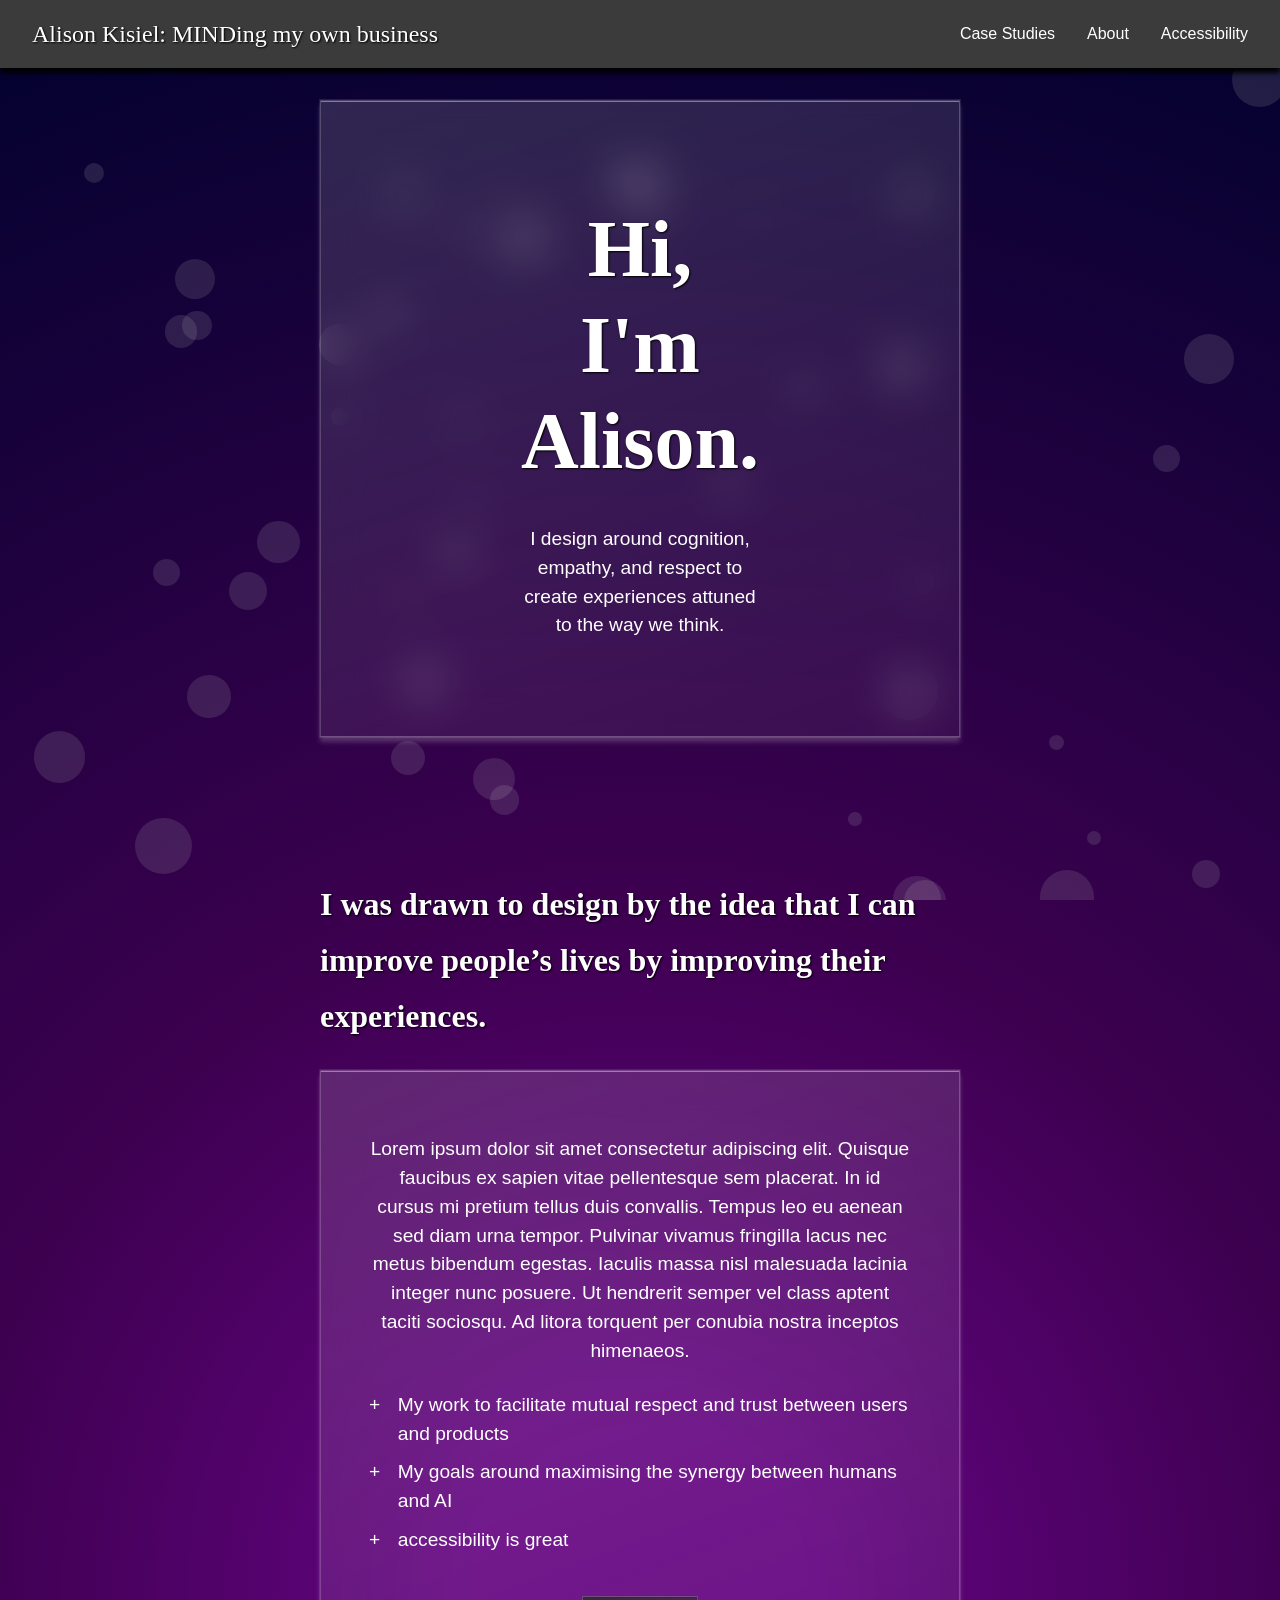
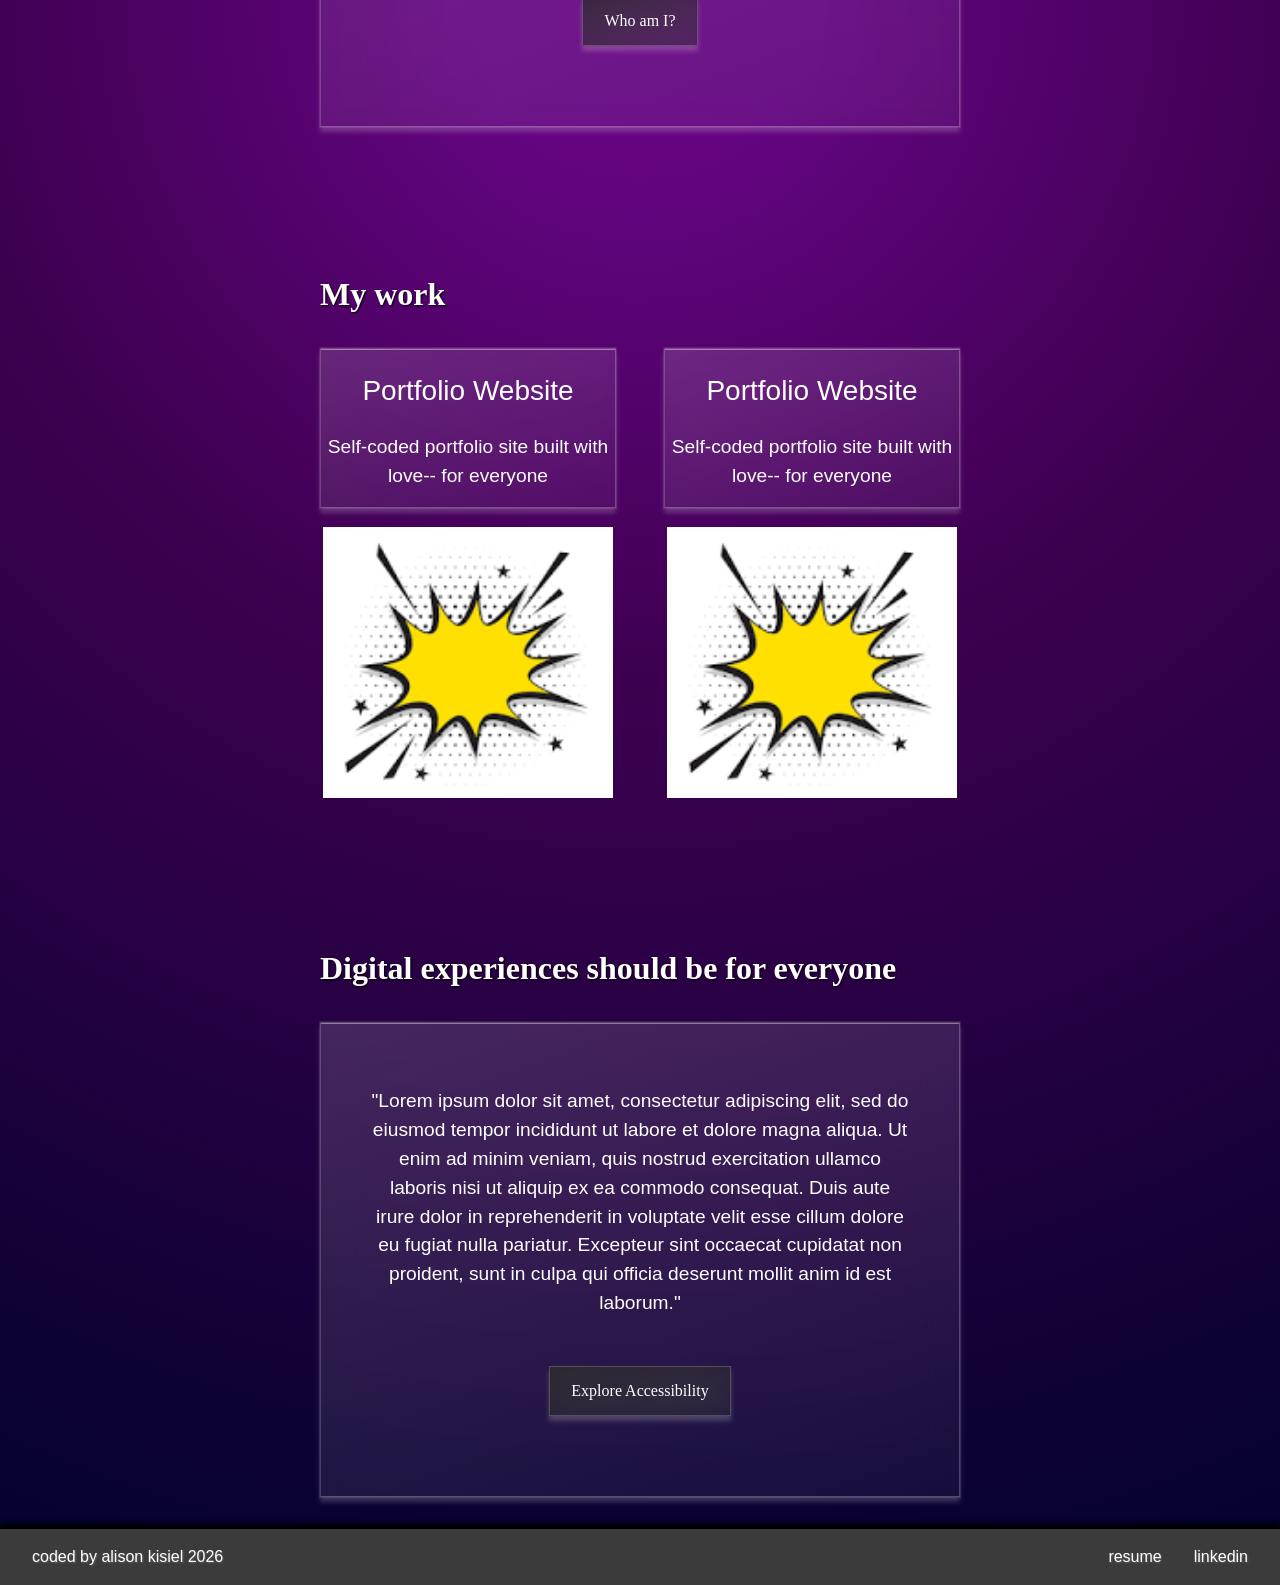
==== commit 37c7350c: "almost done just need to replace images and add few more text boxes" ====
--- a/index.html
+++ b/index.html
@@ -6,6 +6,7 @@
     <link rel="stylesheet" href = "css/reset.css"/>
     <link rel="stylesheet" href="css/style.css"/>
     <link rel="stylesheet" href="css/large-style.css"/>
+    <script src="https://ajax.googleapis.com/ajax/libs/jquery/3.7.1/jquery.min.js"></script>
     <title>Alison Kisiel Portfolio</title>
 </head>
 <body>
@@ -17,10 +18,10 @@
             <!-- icon for top left of page -->
             <nav>
                 <div id="home-button-wrapper">
-                    <a href="index.html" id="home-button" class="remove-hover style-a">Alison Kisiel: MINDing my own</a>
-                    <button id="menu-toggle" class="glassy-block"></button>
+                    <a href="index.html" id="home-button" class="remove-hover style-a">Alison Kisiel: MINDing my own business</a>
+                    <button id="menu-toggle" aria-expanded="false" class="glassy-block"></button>
                 </div>
-                <div id="menu-items" class="invisible">
+                <div id="menu-items">
                     <a href="case-studies.html" class="style-a">Case Studies</a>
                     <a href="about.html" class="style-a">About</a>
                     <a href="accessibility.html" class="style-a">Accessibility</a>
@@ -41,15 +42,13 @@
 
         <!-- INTRO -->
         <section id="intro" class="main-section">
-            <h2>I was drawn to UX design by the idea that I can improve people’s lives by improving their experiences.</h2>
+            <h2>I was drawn to design by the idea that I can improve people’s lives by improving their experiences.</h2>
             <div class="section-sans-header glassy-block">
-                <p>I was drawn to UX design by the idea that I can improve people’s lives by improving their experiences. 
-                    blah blah blah blah
-                </p>
+                <p>Lorem ipsum dolor sit amet consectetur adipiscing elit. Quisque faucibus ex sapien vitae pellentesque sem placerat. In id cursus mi pretium tellus duis convallis. Tempus leo eu aenean sed diam urna tempor. Pulvinar vivamus fringilla lacus nec metus bibendum egestas. Iaculis massa nisl malesuada lacinia integer nunc posuere. Ut hendrerit semper vel class aptent taciti sociosqu. Ad litora torquent per conubia nostra inceptos himenaeos.</p>
                 <ul>
                     <li>My work to facilitate mutual respect and trust between users and products</li>
                     <li>My goals around maximising the synergy between humans and AI</li>
-                    <li>ummm accessibililty???</li>
+                    <li>accessibility is great</li>
                 </ul>
                 <a href="about.html" class="explore-button">Who am I?</a>
 
--- a/css/style.css
+++ b/css/style.css
@@ -27,7 +27,7 @@
 }
 #home-button {
     font-family: Georgia, 'Times New Roman', Times, serif;
-    font-size: clamp(1rem, 2vw, 1.2rem);
+    font-size: clamp(1rem, 2vw, 1.5rem);
     text-shadow: 1px 1px 2px var(--text-shadow-color);
 }
 footer > * {
@@ -46,7 +46,7 @@
     display: block;
     line-height: 1.75em;
     font-weight: bold;
-    font-size: clamp(1.2rem, 5vw, 2rem);
+    font-size: clamp(0.8rem, 5vw, 2rem);
     margin-top: 0.83em;
     margin-bottom: 0.83em;
     color: var(--text-color);
@@ -55,21 +55,24 @@
  h3 {
     display: block;
     /* font-weight: bold; */
-    /* font-size: 1.35em; */
-    font-size: 1.75rem;
+    font-size: clamp(0.75rem, 5vw, 1.75rem);
     margin-top: 1em;
     margin-bottom: 1em;
     color: var(--text-color);
 
  }
-p, nav a{
+p, nav a, li{
     display: block;
     line-height: 1.5em;
-    margin-top: 1em;
-    margin-bottom: 1em;
-    color: var(--text-color);
-
-}
+    font-size: clamp(0.5rem, 5vw, 1.2rem);
+    margin-top: 1rem;
+    margin-bottom: 1rem;
+    color: var(--text-color);
+}
+nav a, footer a, footer p {
+    font-size: clamp(0.5rem, 2vw, 1rem);
+}
+
 ul {
     list-style: none;
     padding-left: 0;
@@ -175,17 +178,22 @@
 
     border: 1px solid var(--card-border);
     backdrop-filter: blur(15px);
-    transition: 0.1s box-shadow ease;
+    transition: 0.1s box-shadow ease, backdrop-filter 0.5s ease;
+
 
     box-shadow: 0 5px 5px var(--box-shadow-color),
     inset 0 1px 0 rgba(43, 43, 43, 0.4),
     0 0 0 1px rgba(43, 43, 43, 0.1);
     padding: clamp(0.2em, 5vw, 1em) clamp(0.3em, 5vw, 1.33em);
+    margin: var(--page-margin);
 }
 .explore-button:hover {
     box-shadow: 0 -2px 3px var(--box-shadow-color),
     inset 1px 2px 5px 2px rgba(43, 43, 43, 0.4),
     0 0 0 1px rgba(43, 43, 43, 0.1);
+
+    backdrop-filter: blur(0px);
+
 }
 
 
@@ -214,17 +222,13 @@
     background-repeat: no-repeat;
     
     transition: box-shadow 0.2s ease-in;
-    height: 4em;
-    width: 4em;
+    height: 3rem;
+    width: 3rem;
 }
 #menu-toggle:hover {
     box-shadow: 0 -2px 3px var(--box-shadow-color),
     inset 1px 2px 5px 2px rgba(255, 255, 255, 0.4),
     0 0 0 1px rgba(255, 255, 255, 0.1);
-}
-
-.invisible {
-    display:none;
 }
 
 nav {
@@ -254,7 +258,6 @@
     align-content: center;
     padding: clamp(0.25em, 5vw, 3em) clamp(0.33em, 5vw, 3em);
 
-    
 }
 
 #name-header {
@@ -265,24 +268,25 @@
     text-align: center;
     /* width: 50%; */
 }
-#name-header *{
-    width: 50%;
+#name-header{
+    margin: var(--page-margin);
     
 }
 
+
 #my-work {
     display: grid;
 }
 #case-study-card-wrapper {
     display: grid;
+    gap: 3em;
+}
+
+.case-study-card {
+    display: grid;
+    /* padding: 1em; */
+    justify-content: stretch;
     gap: 1em;
-}
-
-.case-study-card {
-    display: grid;
-    padding: 1.5em;
-    justify-content: stretch;
-    gap: 0.5em;
 }
 
 #case-study-card-text {
@@ -310,12 +314,19 @@
 }
 
 .case-study-card a:hover img {
-    transform: scale(0.98);
-}
-
-
-
-
+    transform: scale(0.95);
+    outline-offset: 10px;
+
+    border: 10px solid rgba(255, 255, 255, 0.5);
+    box-shadow: 0 5px 5px var(--box-shadow-color),
+    inset 0 1px 0 rgba(255, 255, 255, 0.4),
+    0 0 0 1px rgba(255, 255, 255, 0.1);
+
+}
+
+figure a {
+    display: block;
+}
 /* fix the h3 top margin for spacing */
 .case-study-card > *{
     text-align: left;
@@ -415,7 +426,3 @@
     }
 
 }
-
-#particle-up-container {
-    outline: solid 2px red;
-}
--- a/css/large-style.css
+++ b/css/large-style.css
@@ -1,6 +1,6 @@
 @media (min-width: 700px) {
 :root {
-    --page-margin: 2rem 7rem;
+    --page-margin: 2rem clamp(2rem, 25vw, 33% );
 
 }
 
@@ -51,6 +51,6 @@
     #case-study-card-wrapper {
     display: grid;
     grid-template-columns: auto auto;
-    gap: 1em;
-}
+    gap: 3rem;
+    }
 }
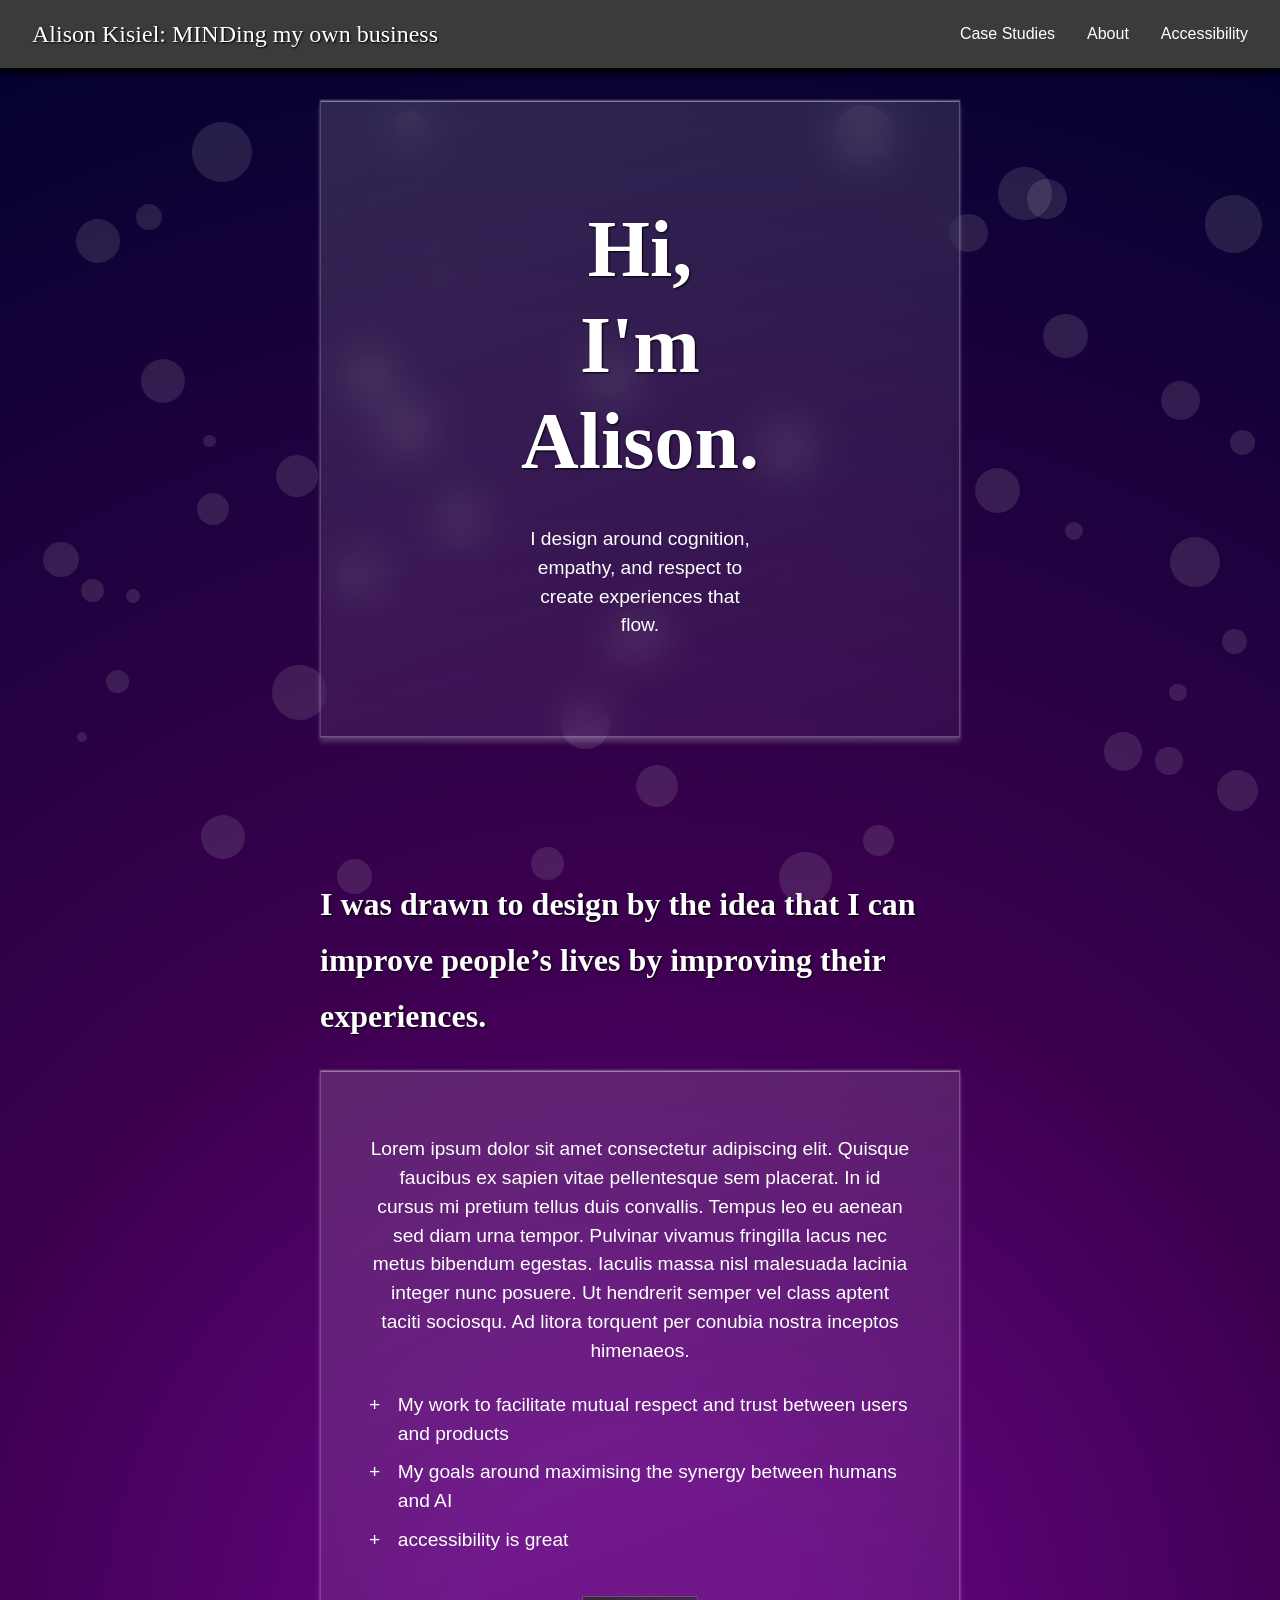
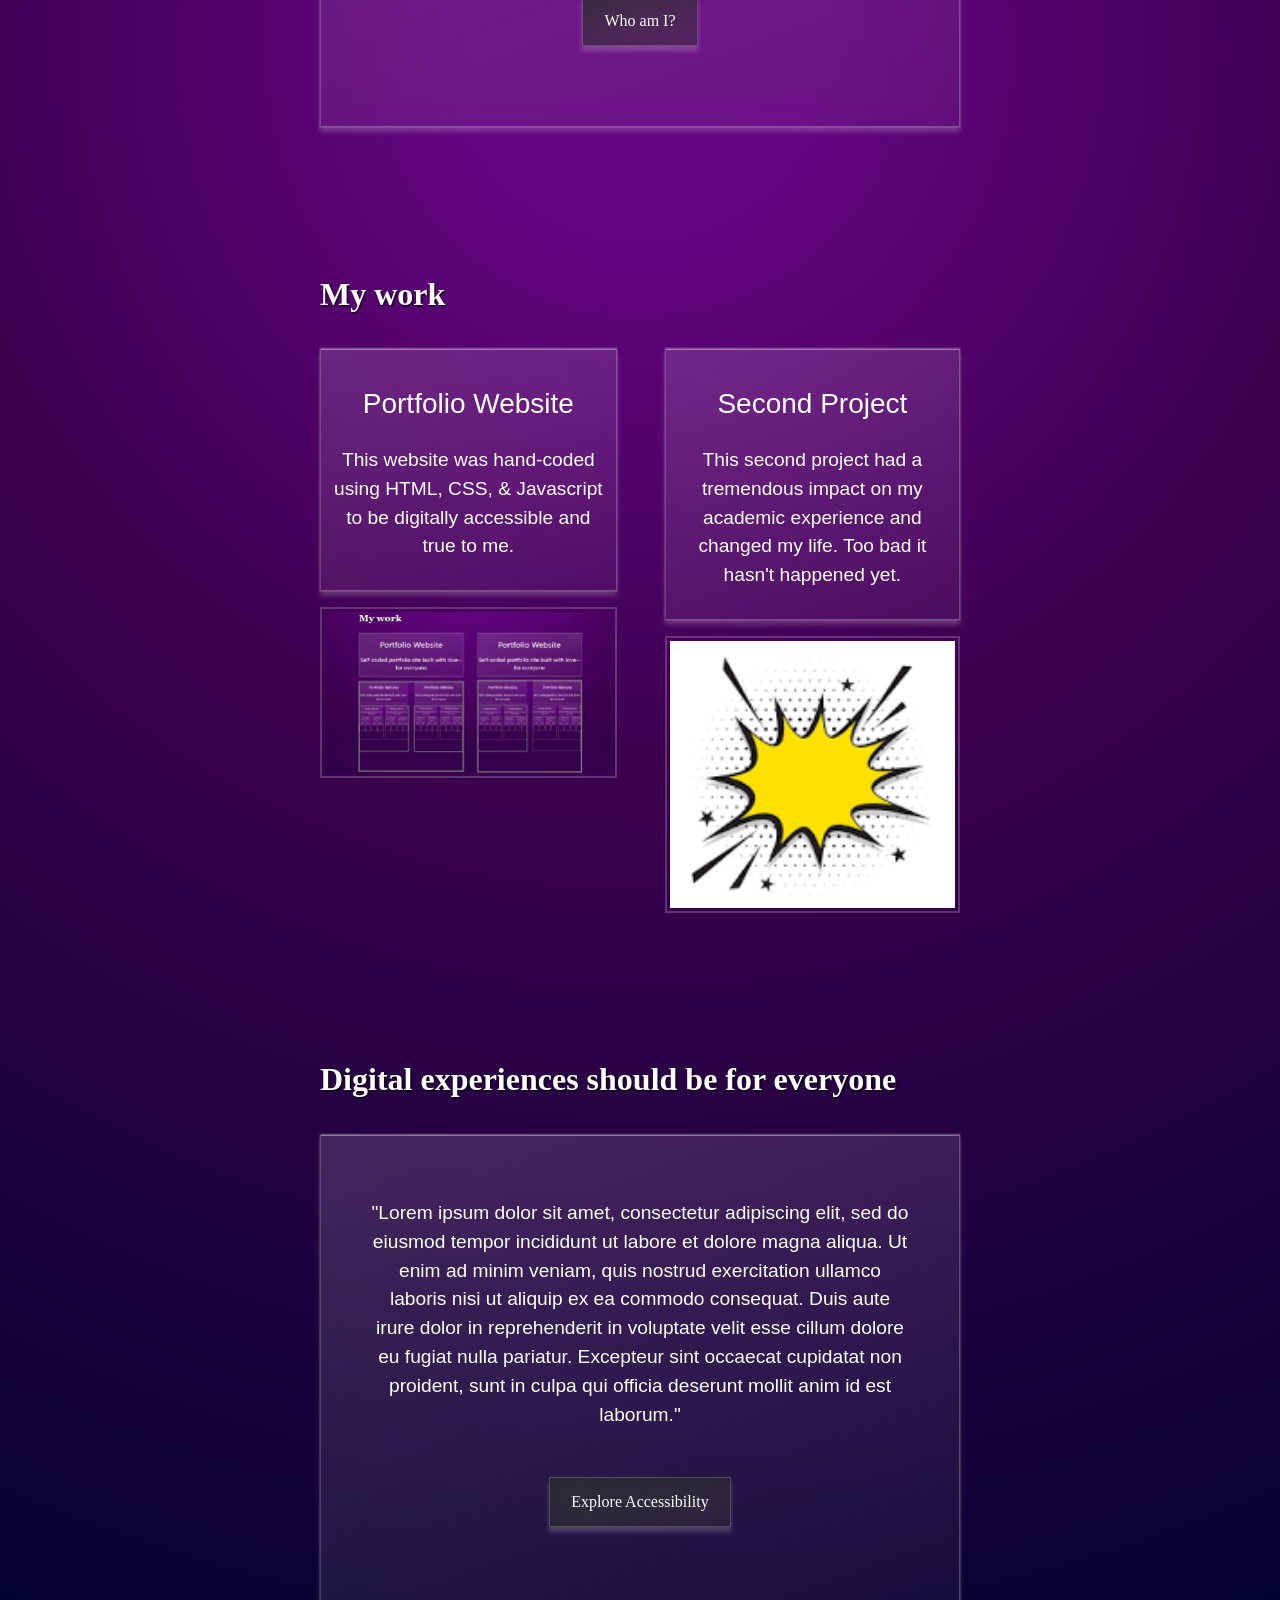
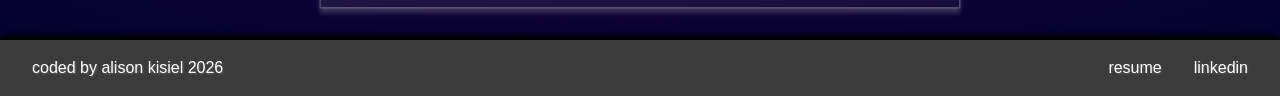
==== commit 619b5bf6: "finished with the code, cleaned up page semantic content" ====
--- a/index.html
+++ b/index.html
@@ -9,7 +9,7 @@
     <script src="https://ajax.googleapis.com/ajax/libs/jquery/3.7.1/jquery.min.js"></script>
     <title>Alison Kisiel Portfolio</title>
 </head>
-<body>
+<body id="main-page">
     <!-- HEADER -->
     <div id="particle-up-container" aria-hidden="true"></div>
     <a href="#main-content" tabindex="1" id="skip-to-content">Skip to main content</a>
@@ -36,7 +36,7 @@
         <div id="spacing-wrapper" class="glassy-block">
             <div id="name-header">
                 <h1 id="main-page-h1">Hi, I'm Alison.</h1>
-                <p>I design around cognition, empathy, and respect to create experiences attuned to the way we think.</p>
+                <p>I design around cognition, empathy, and respect to create experiences that flow.</p>
             </div>
         </div>
 
@@ -63,19 +63,19 @@
                 <div class="case-study-card">
                     <div id="case-study-card-text" class="glassy-block">
                         <h3>Portfolio Website</h3>
-                        <p>Self-coded portfolio site built with love-- for everyone</p>
+                        <p>This website was hand-coded using HTML, CSS, & Javascript to be digitally accessible and true to me.</p>
                     </div>    
                     <figure>                        
                         <a href="case-studies.html">
-                            <img src="images/download.png" class="image-link" alt="descriptive alt text for the seond alt text">
+                            <img src="images/cantor_dust_portfolio.png" class="image-link" alt="screenshot of this website's page that contains an image of this page that contains an image of this page recursively">
                         </a>
                     </figure> 
                 </div>
 
                 <div class="case-study-card">
                     <div id="case-study-card-text" class="glassy-block">
-                        <h3>Portfolio Website</h3>
-                        <p>Self-coded portfolio site built with love-- for everyone</p>
+                        <h3>Second Project</h3>
+                        <p>This second project had a tremendous impact on my academic experience and changed my life. Too bad it hasn't happened yet.</p>
                     </div>
                     <figure>                        
                         <a href="case-studies.html">
--- a/css/style.css
+++ b/css/style.css
@@ -248,7 +248,7 @@
 main {
     margin: var(--page-margin);
     display: grid;
-    gap: 7em;
+    gap: 3em;
 }
 
 /* styling the hi im alison block */
@@ -256,6 +256,7 @@
     display: flex;
     justify-content: center;
     align-content: center;
+    text-align: center;
     padding: clamp(0.25em, 5vw, 3em) clamp(0.33em, 5vw, 3em);
 
 }
@@ -278,19 +279,22 @@
     display: grid;
 }
 #case-study-card-wrapper {
+    width: 100%;
     display: grid;
     gap: 3em;
 }
 
 .case-study-card {
     display: grid;
+    width: 100%;
     /* padding: 1em; */
     justify-content: stretch;
+    align-content: baseline;
     gap: 1em;
 }
 
 #case-study-card-text {
-    /* padding: 0.75em 1em; */
+    padding: clamp(0.5em, 2vw, 0.8em);
     text-align: center;
     /* justify-self: center; */
 }
@@ -304,13 +308,21 @@
     height: auto;
     padding: 3px;
     transition: transform 0.2s ease;
+    border: solid 2px var(--card-border);
+    
+
 }
 .case-study-card a {
     display: block;
-    object-fit: cover;
+    width: 100%;
+    /* object-fit: cover; */
     align-content: center;
     justify-content: center;
     outline-offset: 4px;
+}
+.case-study-card figure {
+    display:block;
+    width: 100%;
 }
 
 .case-study-card a:hover img {
@@ -324,9 +336,6 @@
 
 }
 
-figure a {
-    display: block;
-}
 /* fix the h3 top margin for spacing */
 .case-study-card > *{
     text-align: left;
@@ -398,8 +407,10 @@
         opacity: 0;
     }
 }
-
-
+/*~~~~~~~~~~~~~~~~~~~~~~~~STYLING SPECIAL MAIN GAP~~~~~~~~~~~~~~~~~~*/
+#main-page #main-content {
+    gap: 7em;
+}
 
 
 /* ~~~~~~~~~~~~~~~~~~~~~~~~~~~STYLING THE ACCESSIBILITY PAGE~~~~~~~~~~~~~~~~~~~~~~~~~~~~~~~~~~ */
@@ -411,6 +422,15 @@
     display: grid;
     gap: 2em;
 }
+.case-study-card h2 {
+    font-family: 'Segoe UI', Tahoma, Geneva, Verdana, sans-serif, sans-serif;
+    display: block;
+    font-size: clamp(0.5rem, 3vw, 2rem);
+    margin-top: 1em;
+    margin-bottom: 1em;
+    text-shadow: none;
+} 
+
 
 /* ~~~~~~~~~~~~~~~~~~~~~~~~~~~STYLING THE ABOUT PAGE~~~~~~~~~~~~~~~~~~~~~~~~~~~~~~~~~~ */
 
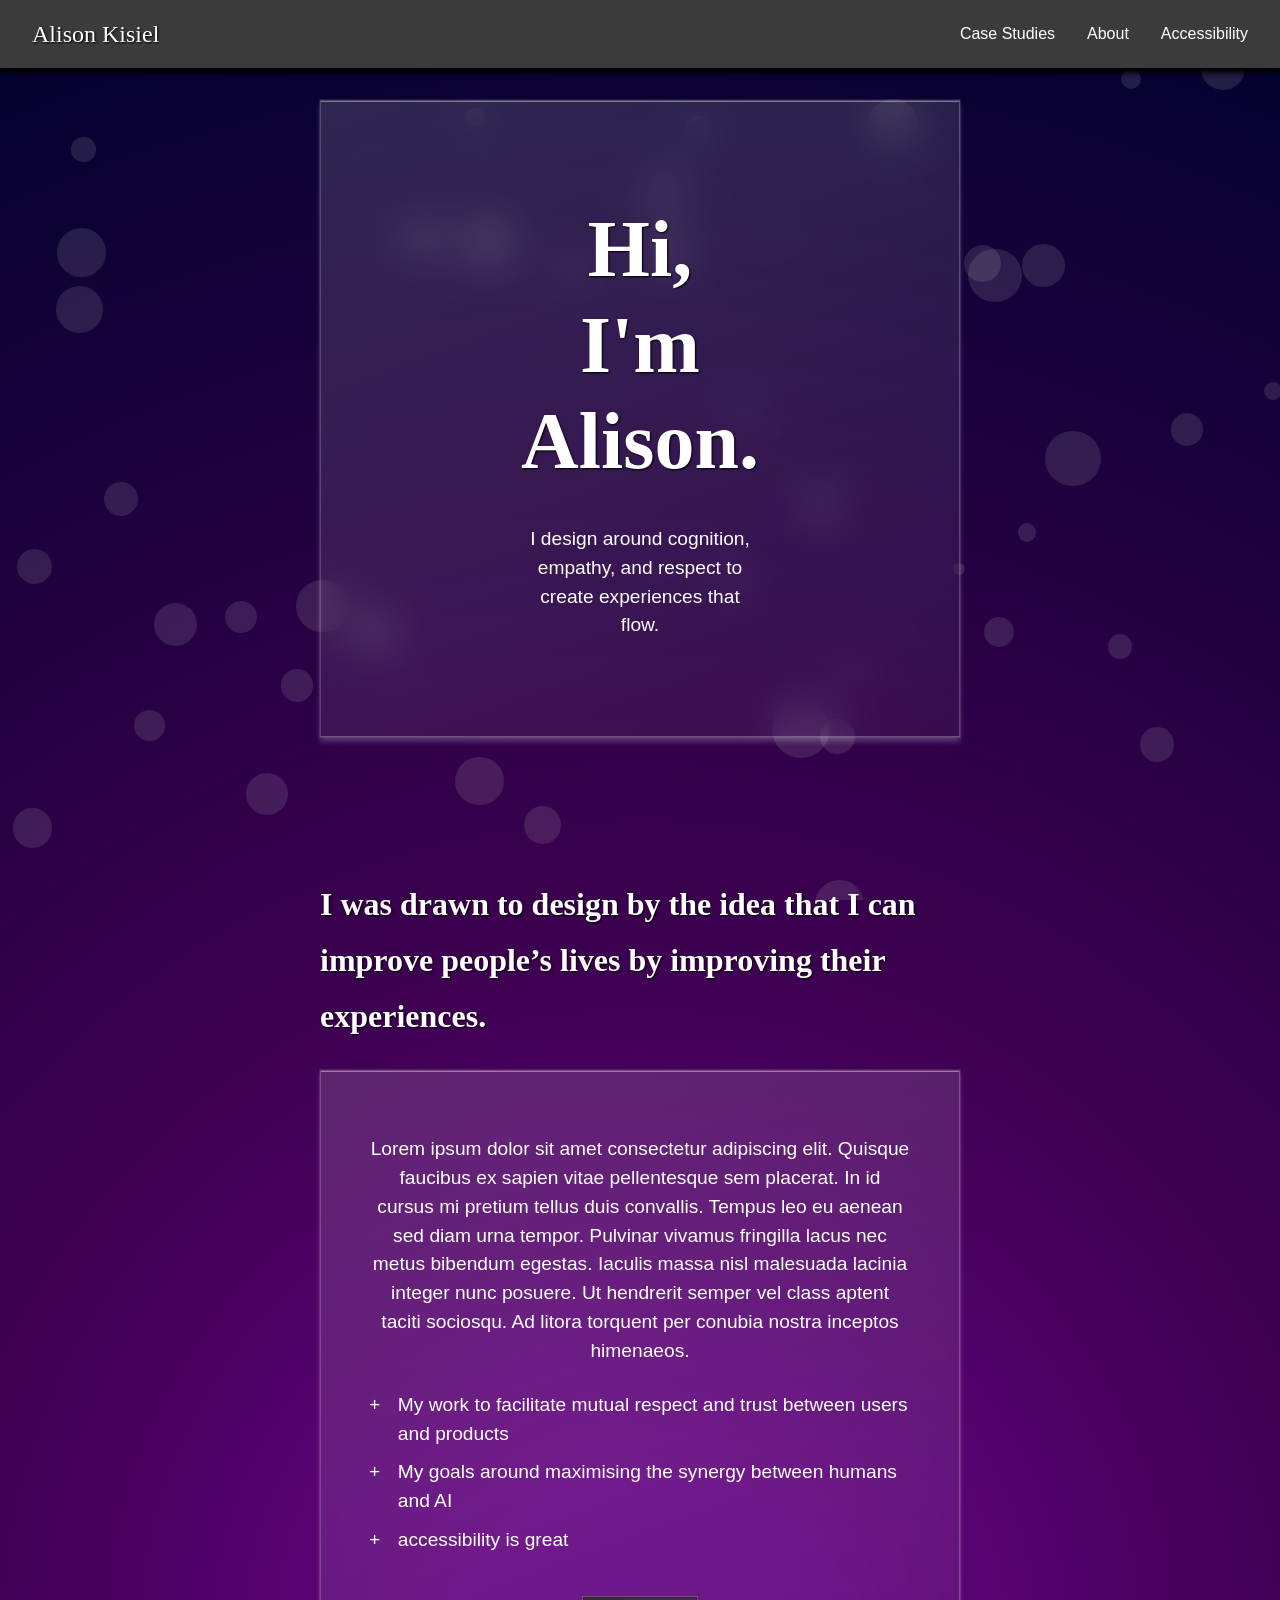
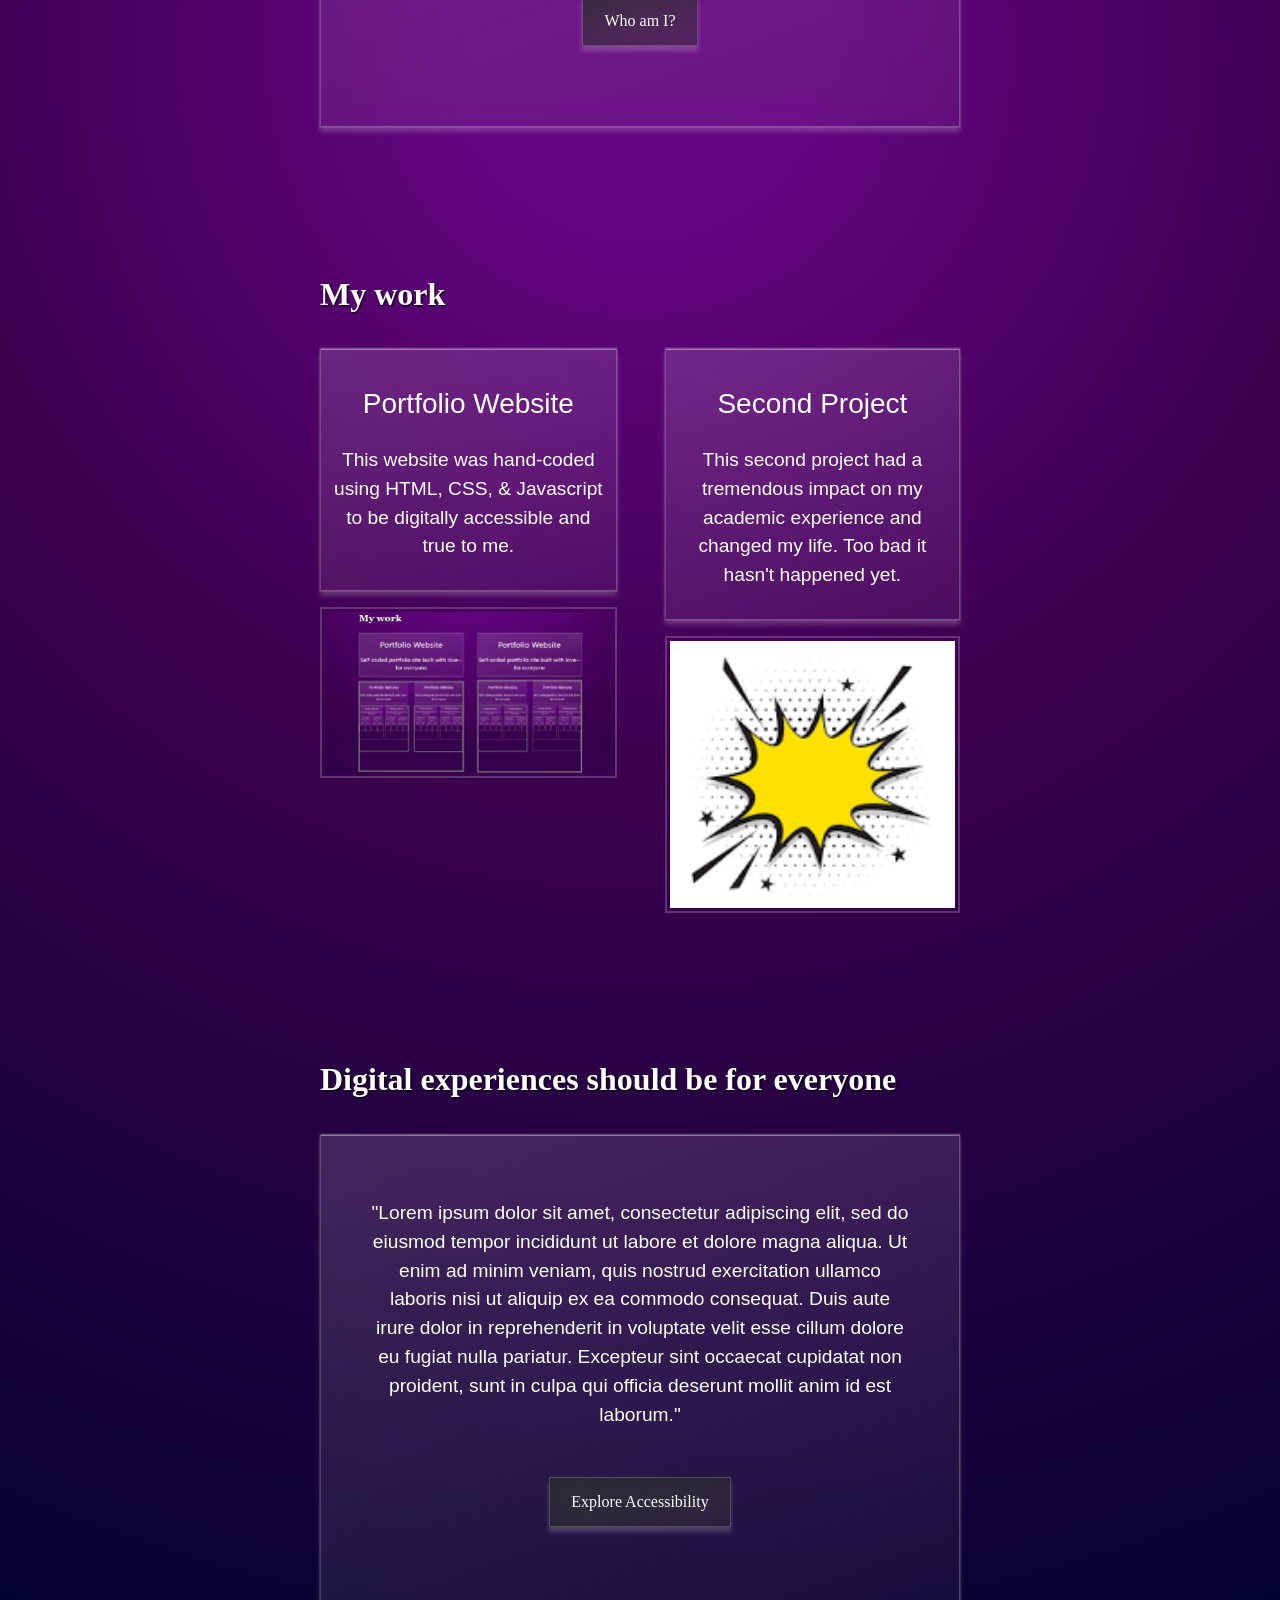
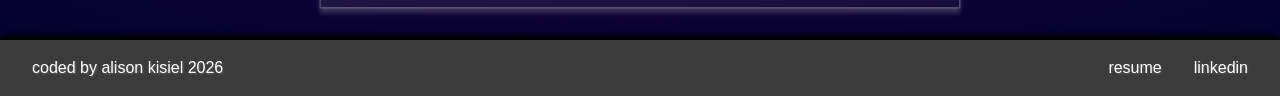
==== commit d4d5a5a7: "added individual case study pages" ====
--- a/index.html
+++ b/index.html
@@ -12,14 +12,14 @@
 <body id="main-page">
     <!-- HEADER -->
     <div id="particle-up-container" aria-hidden="true"></div>
-    <a href="#main-content" tabindex="1" id="skip-to-content">Skip to main content</a>
+    <a href="#main-content" tabindex="0" id="skip-to-content">Skip to main content</a>
     
     <header id="sticky-header">
             <!-- icon for top left of page -->
             <nav>
                 <div id="home-button-wrapper">
-                    <a href="index.html" id="home-button" class="remove-hover style-a">Alison Kisiel: MINDing my own business</a>
-                    <button id="menu-toggle" aria-expanded="false" class="glassy-block"></button>
+                    <a href="index.html" id="home-button" class="remove-hover style-a">Alison Kisiel</a>
+                    <button type="button" aria-label="Navigation menu toggle" id="menu-toggle" aria-expanded="false" class="glassy-block"></button>
                 </div>
                 <div id="menu-items">
                     <a href="case-studies.html" class="style-a">Case Studies</a>
@@ -66,7 +66,7 @@
                         <p>This website was hand-coded using HTML, CSS, & Javascript to be digitally accessible and true to me.</p>
                     </div>    
                     <figure>                        
-                        <a href="case-studies.html">
+                        <a href="example-1.html">
                             <img src="images/cantor_dust_portfolio.png" class="image-link" alt="screenshot of this website's page that contains an image of this page that contains an image of this page recursively">
                         </a>
                     </figure> 
@@ -78,7 +78,7 @@
                         <p>This second project had a tremendous impact on my academic experience and changed my life. Too bad it hasn't happened yet.</p>
                     </div>
                     <figure>                        
-                        <a href="case-studies.html">
+                        <a href="example-2.html">
                             <img src="images/download.png" class="image-link" alt="descriptive alt text for the second case study image">
                         </a>
                     </figure>
--- a/css/style.css
+++ b/css/style.css
@@ -413,15 +413,26 @@
 }
 
 
-/* ~~~~~~~~~~~~~~~~~~~~~~~~~~~STYLING THE ACCESSIBILITY PAGE~~~~~~~~~~~~~~~~~~~~~~~~~~~~~~~~~~ */
-
-
-
 /* ~~~~~~~~~~~~~~~~~~~~~~~~~~~STYLING THE CASE STUDIES PAGE~~~~~~~~~~~~~~~~~~~~~~~~~~~~~~~~~~ */
 #cs-case-study-card-wrapper {
     display: grid;
     gap: 2em;
 }
+
+
+/* ~~~~~~~~~~~~~~~~~~~~~~~CASE STuDY PICTURES INDIVIDUALLY */
+figure > img {
+    width: 100%;
+    border: solid 2px var(--card-border);
+
+}
+.has-figure {
+    display: grid;
+    gap: 1em;
+}
+
+
+
 .case-study-card h2 {
     font-family: 'Segoe UI', Tahoma, Geneva, Verdana, sans-serif, sans-serif;
     display: block;
@@ -432,8 +443,7 @@
 } 
 
 
-/* ~~~~~~~~~~~~~~~~~~~~~~~~~~~STYLING THE ABOUT PAGE~~~~~~~~~~~~~~~~~~~~~~~~~~~~~~~~~~ */
-
+/* ~~~~~~~~~~~~~~~~~~~~~~~~~REDUCED MOTION~~~~~~~~~~~~~~~~~~~~~~~~~~~~~~~~~~~~~ */
 
 
 
@@ -446,3 +456,4 @@
     }
 
 }
+
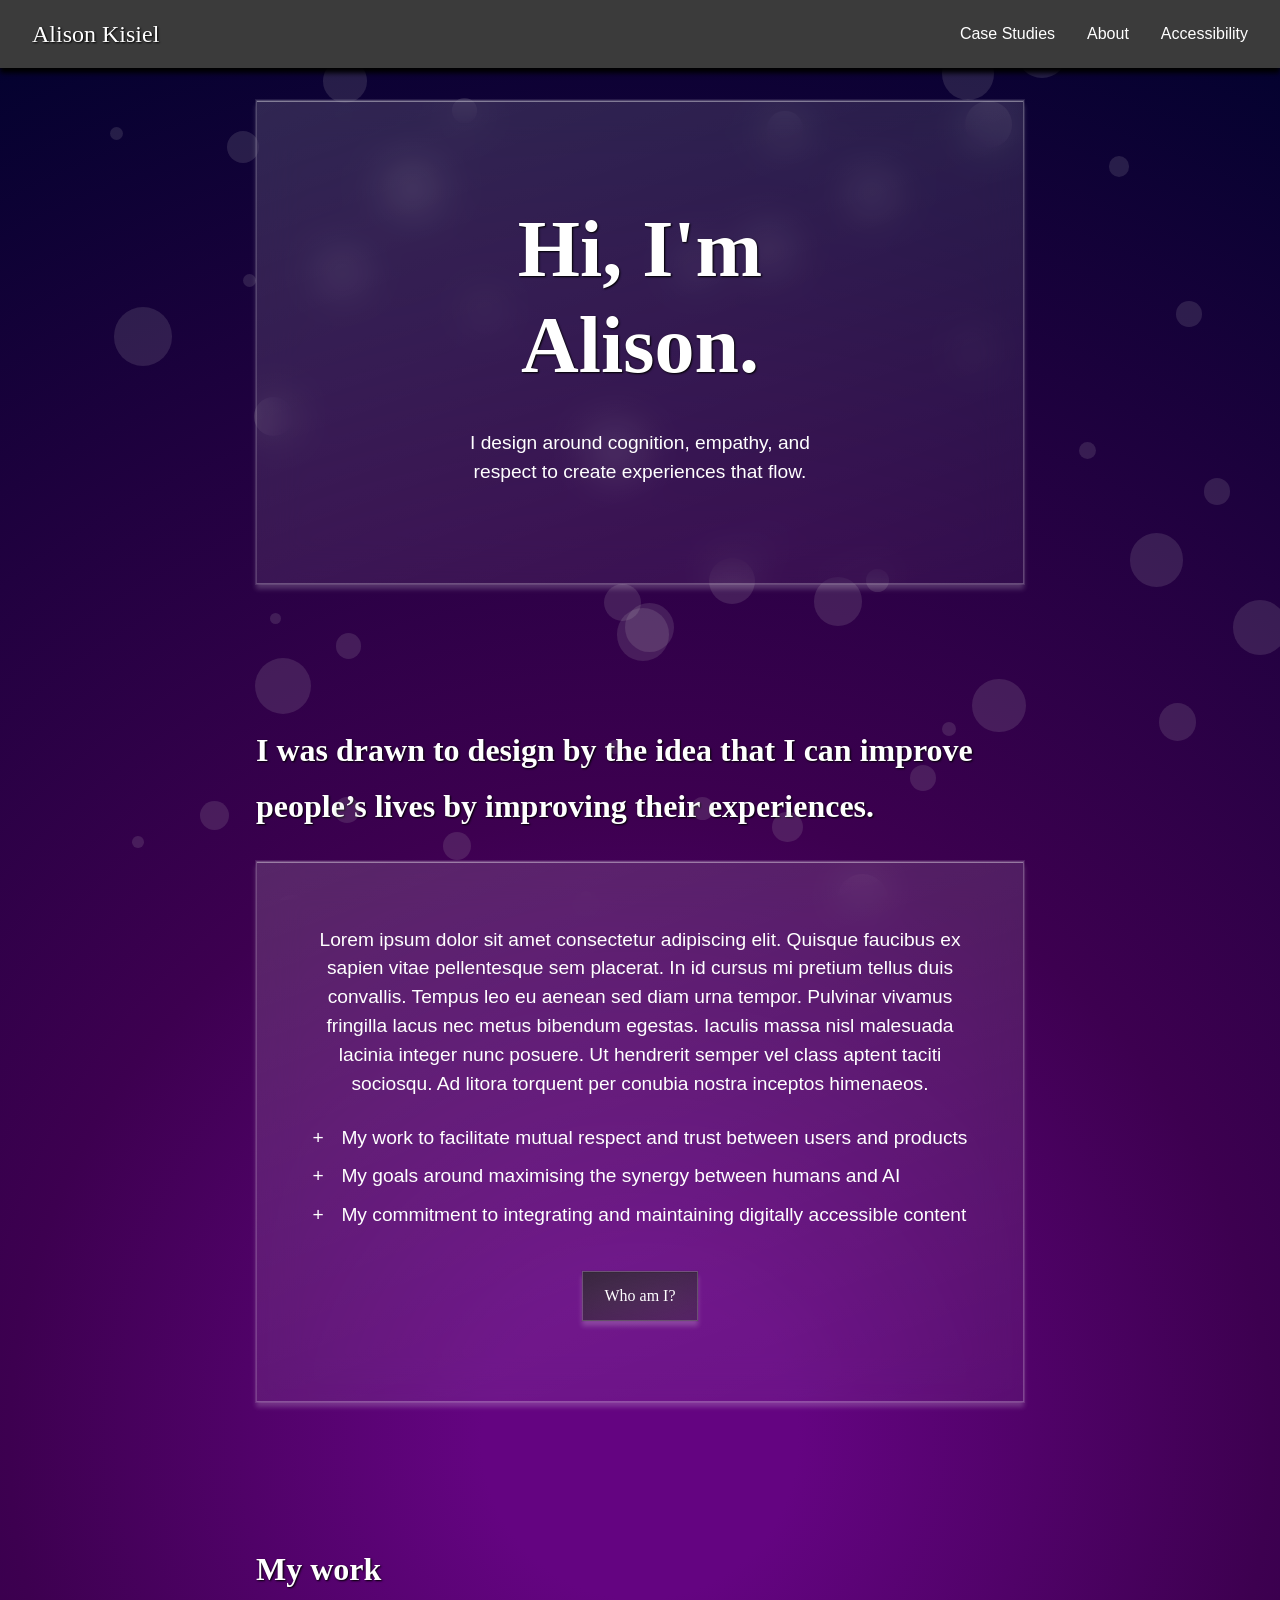
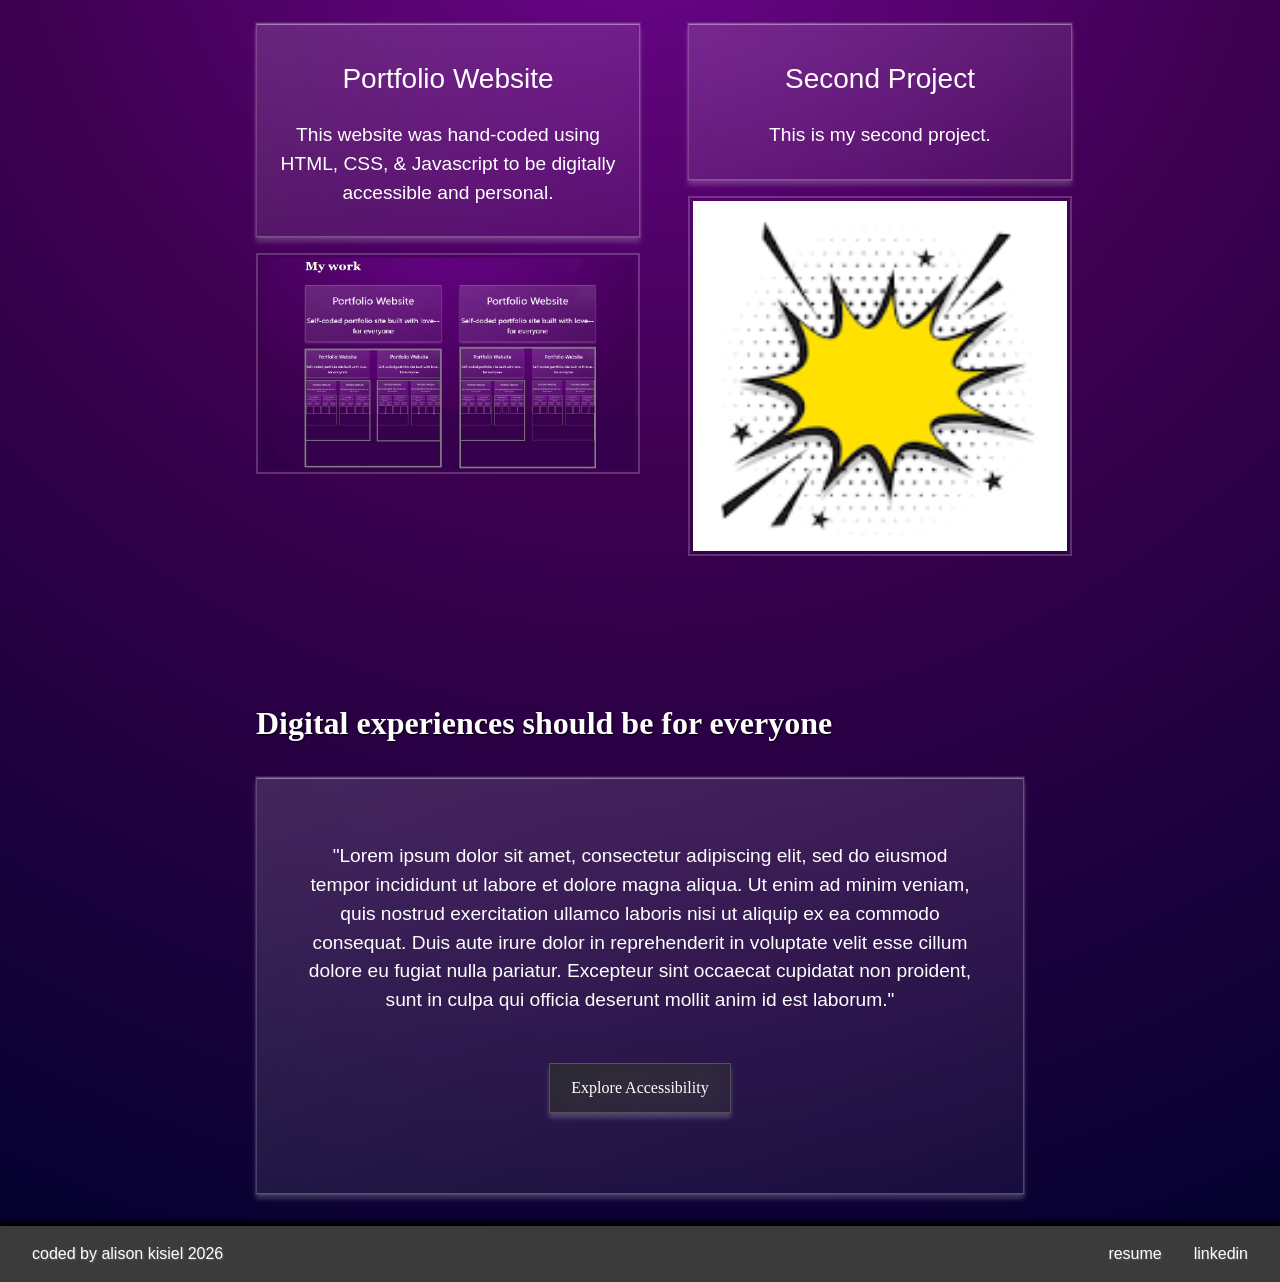
==== commit 84b57379: "minor changes" ====
--- a/index.html
+++ b/index.html
@@ -48,7 +48,7 @@
                 <ul>
                     <li>My work to facilitate mutual respect and trust between users and products</li>
                     <li>My goals around maximising the synergy between humans and AI</li>
-                    <li>accessibility is great</li>
+                    <li>My commitment to integrating and maintaining digitally accessible content</li>
                 </ul>
                 <a href="about.html" class="explore-button">Who am I?</a>
 
@@ -63,7 +63,7 @@
                 <div class="case-study-card">
                     <div id="case-study-card-text" class="glassy-block">
                         <h3>Portfolio Website</h3>
-                        <p>This website was hand-coded using HTML, CSS, & Javascript to be digitally accessible and true to me.</p>
+                        <p>This website was hand-coded using HTML, CSS, & Javascript to be digitally accessible and personal.</p>
                     </div>    
                     <figure>                        
                         <a href="example-1.html">
@@ -75,7 +75,7 @@
                 <div class="case-study-card">
                     <div id="case-study-card-text" class="glassy-block">
                         <h3>Second Project</h3>
-                        <p>This second project had a tremendous impact on my academic experience and changed my life. Too bad it hasn't happened yet.</p>
+                        <p>This is my second project.</p>
                     </div>
                     <figure>                        
                         <a href="example-2.html">
--- a/css/style.css
+++ b/css/style.css
@@ -136,6 +136,7 @@
     position: absolute;
     top: -100px;
     text-align: center;
+    font-size: 2em;
     background-color: white;
     color: black; 
     padding: clamp(0.2em, 5vw, 1em);  
@@ -147,7 +148,6 @@
 #skip-to-content:focus {
     top:10px;
     left: 10px;
-
 }
 
 
@@ -191,6 +191,12 @@
     box-shadow: 0 -2px 3px var(--box-shadow-color),
     inset 1px 2px 5px 2px rgba(43, 43, 43, 0.4),
     0 0 0 1px rgba(43, 43, 43, 0.1);
+    
+    background:linear-gradient(
+    160deg,
+    rgba(23, 23, 23, 0.8) 0%, 
+    rgba(23, 23, 23, 0.4) 100%
+    );
 
     backdrop-filter: blur(0px);
 
@@ -230,6 +236,11 @@
     inset 1px 2px 5px 2px rgba(255, 255, 255, 0.4),
     0 0 0 1px rgba(255, 255, 255, 0.1);
 }
+#menu-toggle:focus-visible {
+    border: 3px dashed red;
+}
+
+
 
 nav {
     margin: 0 var(--page-margin);
--- a/css/large-style.css
+++ b/css/large-style.css
@@ -1,6 +1,6 @@
 @media (min-width: 700px) {
 :root {
-    --page-margin: 2rem clamp(2rem, 25vw, 33% );
+    --page-margin: 2rem clamp(2rem, 20%, 33% );
 
 }
 
@@ -50,7 +50,7 @@
 @media (min-width: 1000px) {
     #case-study-card-wrapper {
     display: grid;
-    grid-template-columns: auto auto;
+    grid-template-columns: 50% 50%;
     gap: 3rem;
     }
 }
